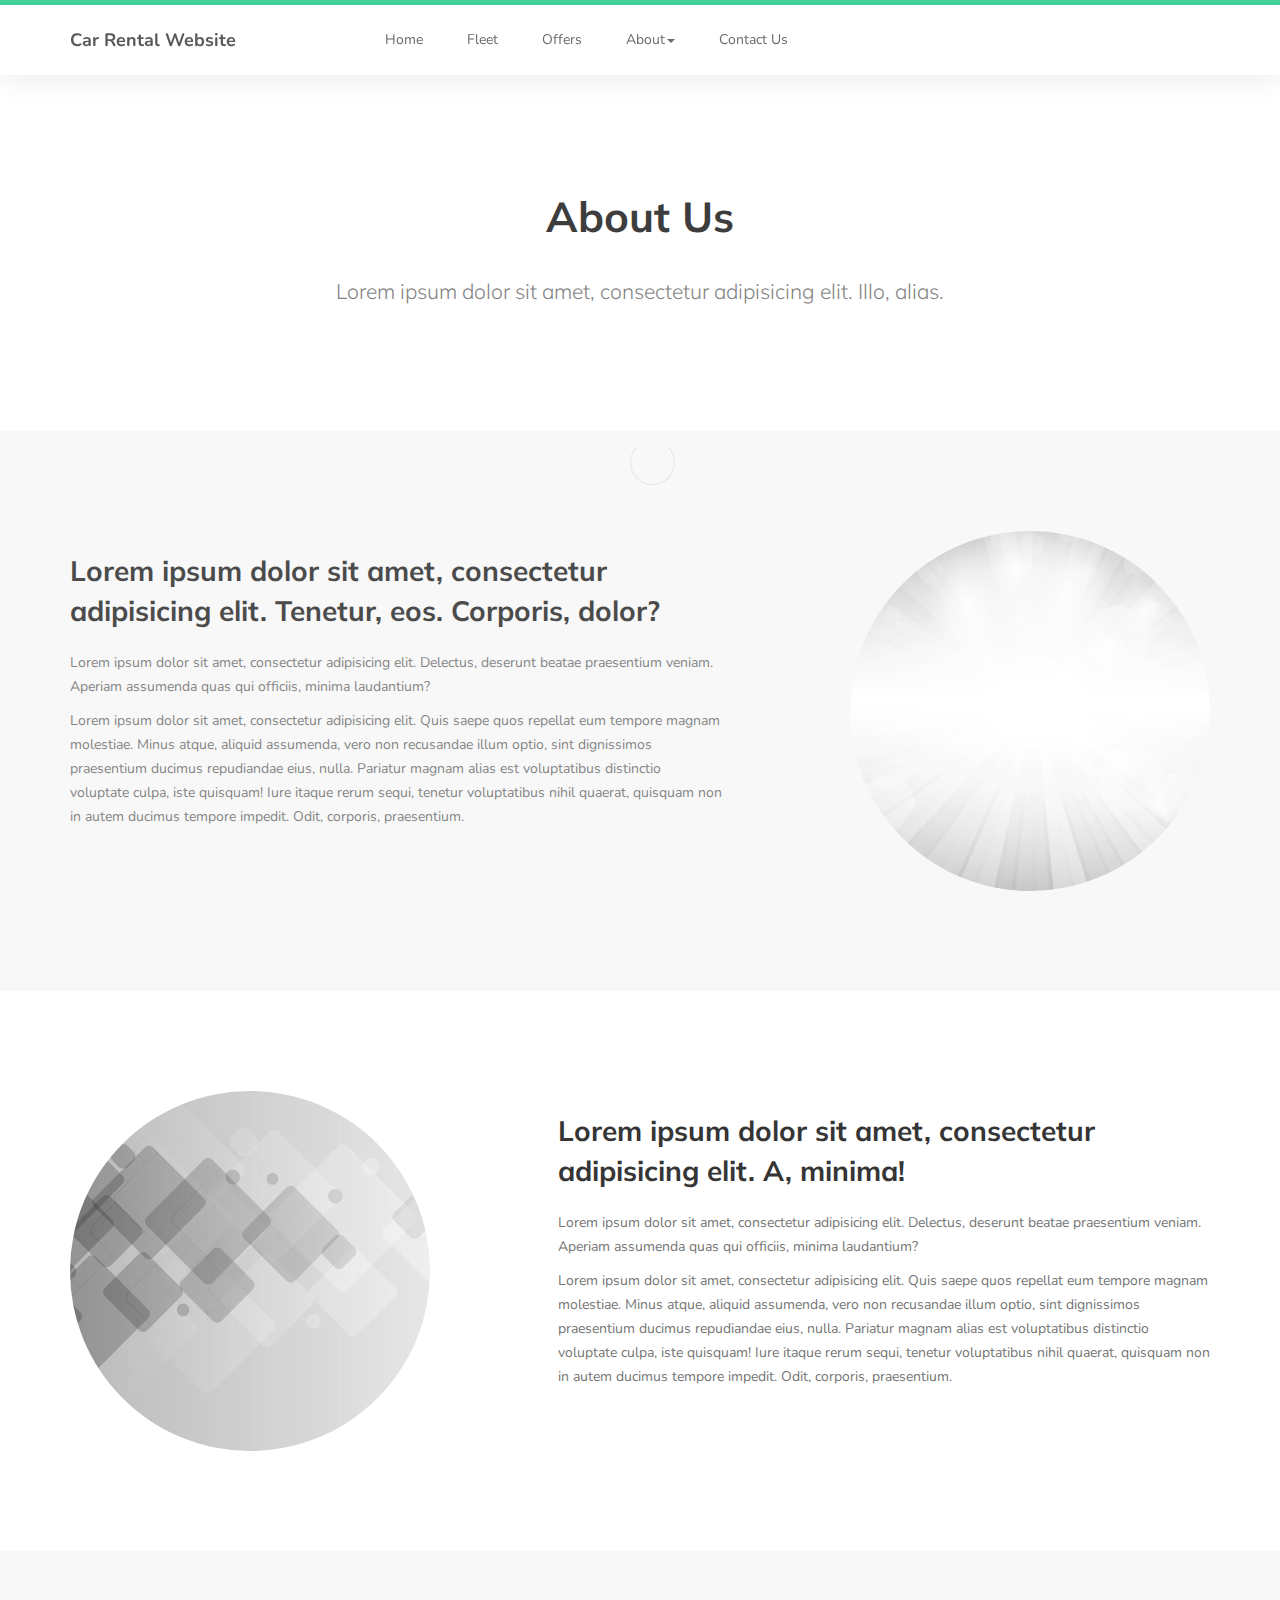
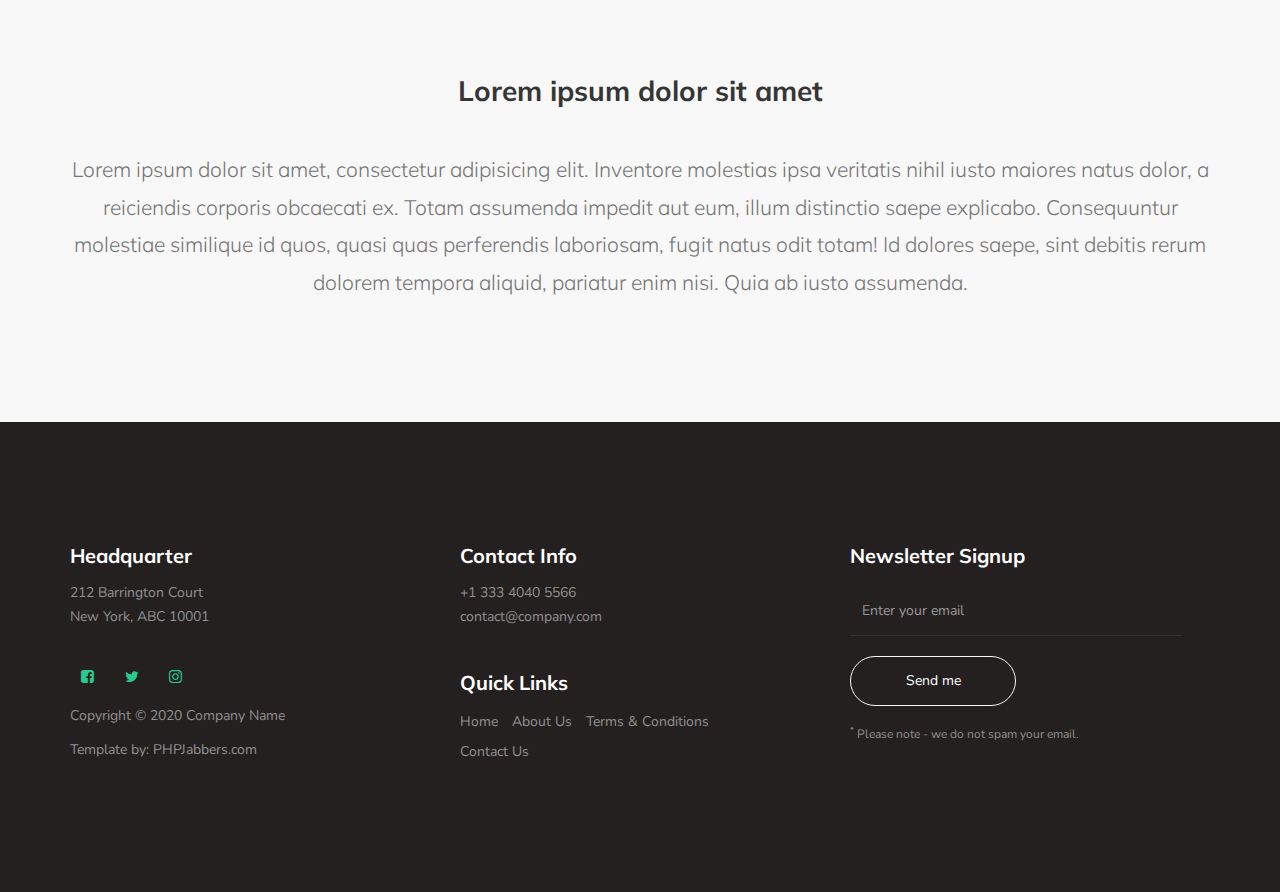
==== about-us.html @ 7949c8e0 "initial commit" ====
<!DOCTYPE html>
<html lang="en">
<head>

     <title>PHPJabber | Car Rental Website Template</title>

     <meta charset="UTF-8">
     <meta http-equiv="X-UA-Compatible" content="IE=Edge">
     <meta name="description" content="">
     <meta name="keywords" content="">
     <meta name="author" content="">
     <meta name="viewport" content="width=device-width, initial-scale=1, maximum-scale=1">

     <link rel="stylesheet" href="css/bootstrap.min.css">
     <link rel="stylesheet" href="css/font-awesome.min.css">
     <link rel="stylesheet" href="css/owl.carousel.css">
     <link rel="stylesheet" href="css/owl.theme.default.min.css">

     <!-- MAIN CSS -->
     <link rel="stylesheet" href="css/style.css">

</head>
<body id="top" data-spy="scroll" data-target=".navbar-collapse" data-offset="50">

     <!-- PRE LOADER -->
     <section class="preloader">
          <div class="spinner">

               <span class="spinner-rotate"></span>
               
          </div>
     </section>


     <!-- MENU -->
     <section class="navbar custom-navbar navbar-fixed-top" role="navigation">
          <div class="container">

               <div class="navbar-header">
                    <button class="navbar-toggle" data-toggle="collapse" data-target=".navbar-collapse">
                         <span class="icon icon-bar"></span>
                         <span class="icon icon-bar"></span>
                         <span class="icon icon-bar"></span>
                    </button>

                    <!-- lOGO TEXT HERE -->
                    <a href="#" class="navbar-brand">Car Rental Website</a>
               </div>

               <!-- MENU LINKS -->
               <div class="collapse navbar-collapse">
                    <ul class="nav navbar-nav navbar-nav-first">
                         <li><a href="index.html">Home</a></li>
                         <li><a href="fleet.html">Fleet</a></li>
                         <li><a href="offers.html">Offers</a></li>
                         <li class="dropdown">
                              <a href="#" class="dropdown-toggle" data-toggle="dropdown" role="button" aria-haspopup="true" aria-expanded="false">About<span class="caret"></span></a>
                              
                              <ul class="dropdown-menu">
                                   <li><a href="blog-posts.html">Blog</a></li>
                                   <li class="active"><a href="about-us.html">About Us</a></li>
                                   <li><a href="team.html">Team</a></li>
                                   <li><a href="testimonials.html">Testimonials</a></li>
                                   <li><a href="terms.html">Terms</a></li>
                              </ul>
                         </li>
                         <li><a href="contact.html">Contact Us</a></li>
                    </ul>
               </div>

          </div>
     </section>

     <section>
          <div class="container">
               <div class="text-center">
                    <h1>About Us</h1>

                    <br>

                    <p class="lead">Lorem ipsum dolor sit amet, consectetur adipisicing elit. Illo, alias.</p>
               </div>
          </div>
     </section>

     <section class="section-background">
          <div class="container">
               <div class="row">
                    <div class="col-md-offset-1 col-md-4 col-xs-12 pull-right">
                         <img src="images/about-1-720x720.jpg" class="img-responsive img-circle" alt="">
                    </div>

                    <div class="col-md-7 col-xs-12">
                         <div class="about-info">
                              <h2>Lorem ipsum dolor sit amet, consectetur adipisicing elit. Tenetur, eos. Corporis, dolor?</h2>

                              <figure>
                                   <figcaption>
                                        <p>Lorem ipsum dolor sit amet, consectetur adipisicing elit. Delectus, deserunt beatae praesentium veniam. Aperiam assumenda quas qui officiis, minima laudantium?</p>

                                        <p>Lorem ipsum dolor sit amet, consectetur adipisicing elit. Quis saepe quos repellat eum tempore magnam molestiae. Minus atque, aliquid assumenda, vero non recusandae illum optio, sint dignissimos praesentium ducimus repudiandae eius, nulla. Pariatur magnam alias est voluptatibus distinctio voluptate culpa, iste quisquam! Iure itaque rerum sequi, tenetur voluptatibus nihil quaerat, quisquam non in autem ducimus tempore impedit. Odit, corporis, praesentium.</p>
                                   </figcaption>
                              </figure>
                         </div>
                    </div>
               </div>
          </div>
     </section>

     <section>
          <div class="container">
               <div class="row">
                    <div class="col-md-4 col-xs-12">
                         <img src="images/about-2-720x720.jpg" class="img-responsive img-circle" alt="">
                    </div>

                    <div class="col-md-offset-1 col-md-7 col-xs-12">
                         <div class="about-info">
                              <h2>Lorem ipsum dolor sit amet, consectetur adipisicing elit. A, minima!</h2>

                              <figure>
                                   <figcaption>
                                        <p>Lorem ipsum dolor sit amet, consectetur adipisicing elit. Delectus, deserunt beatae praesentium veniam. Aperiam assumenda quas qui officiis, minima laudantium?</p>

                                        <p>Lorem ipsum dolor sit amet, consectetur adipisicing elit. Quis saepe quos repellat eum tempore magnam molestiae. Minus atque, aliquid assumenda, vero non recusandae illum optio, sint dignissimos praesentium ducimus repudiandae eius, nulla. Pariatur magnam alias est voluptatibus distinctio voluptate culpa, iste quisquam! Iure itaque rerum sequi, tenetur voluptatibus nihil quaerat, quisquam non in autem ducimus tempore impedit. Odit, corporis, praesentium.</p>
                                   </figcaption>
                              </figure>
                         </div>
                    </div>
               </div>
          </div>
     </section>

     <section class="section-background">
          <div class="container">
               <div class="row">
                    <div class="col-md-12 col-sm-12">
                         <div class="text-center">
                              <h2>Lorem ipsum dolor sit amet</h2>

                              <br>

                              <p class="lead">Lorem ipsum dolor sit amet, consectetur adipisicing elit. Inventore molestias ipsa veritatis nihil iusto maiores natus dolor, a reiciendis corporis obcaecati ex. Totam assumenda impedit aut eum, illum distinctio saepe explicabo. Consequuntur molestiae similique id quos, quasi quas perferendis laboriosam, fugit natus odit totam! Id dolores saepe, sint debitis rerum dolorem tempora aliquid, pariatur enim nisi. Quia ab iusto assumenda.</p>
                         </div>
                    </div>
               </div>
          </div>
     </section>

     <!-- FOOTER -->
     <footer id="footer">
          <div class="container">
               <div class="row">

                    <div class="col-md-4 col-sm-6">
                         <div class="footer-info">
                              <div class="section-title">
                                   <h2>Headquarter</h2>
                              </div>
                              <address>
                                   <p>212 Barrington Court <br>New York, ABC 10001</p>
                              </address>

                              <ul class="social-icon">
                                   <li><a href="#" class="fa fa-facebook-square" attr="facebook icon"></a></li>
                                   <li><a href="#" class="fa fa-twitter"></a></li>
                                   <li><a href="#" class="fa fa-instagram"></a></li>
                              </ul>

                              <div class="copyright-text"> 
                                   <p>Copyright &copy; 2020 Company Name</p>
                                   <p>Template by: <a href="https://www.phpjabbers.com/">PHPJabbers.com</a></p>
                              </div>
                         </div>
                    </div>

                    <div class="col-md-4 col-sm-6">
                         <div class="footer-info">
                              <div class="section-title">
                                   <h2>Contact Info</h2>
                              </div>
                              <address>
                                   <p>+1 333 4040 5566</p>
                                   <p><a href="mailto:contact@company.com">contact@company.com</a></p>
                              </address>

                              <div class="footer_menu">
                                   <h2>Quick Links</h2>
                                   <ul>
                                        <li><a href="index.html">Home</a></li>
                                        <li><a href="about-us.html">About Us</a></li>
                                        <li><a href="terms.html">Terms & Conditions</a></li>
                                        <li><a href="contact.html">Contact Us</a></li>
                                   </ul>
                              </div>
                         </div>
                    </div>

                    <div class="col-md-4 col-sm-12">
                         <div class="footer-info newsletter-form">
                              <div class="section-title">
                                   <h2>Newsletter Signup</h2>
                              </div>
                              <div>
                                   <div class="form-group">
                                        <form action="#" method="get">
                                             <input type="email" class="form-control" placeholder="Enter your email" name="email" id="email" required>
                                             <input type="submit" class="form-control" name="submit" id="form-submit" value="Send me">
                                        </form>
                                        <span><sup>*</sup> Please note - we do not spam your email.</span>
                                   </div>
                              </div>
                         </div>
                    </div>
                    
               </div>
          </div>
     </footer>


     <!-- SCRIPTS -->
     <script src="js/jquery.js"></script>
     <script src="js/bootstrap.min.js"></script>
     <script src="js/owl.carousel.min.js"></script>
     <script src="js/smoothscroll.js"></script>
     <script src="js/custom.js"></script>

</body>
</html>
---- css/style.css ----
/*

Known Template 

https://templatemo.com/tm-516-known

*/

  @import url('https://fonts.googleapis.com/css?family=Muli:300,700|Nunito');

  body {
    background: #ffffff;
    font-family: 'Nunito', sans-serif;
    overflow-x: hidden;
    padding-top: 70px;
  }


  /*---------------------------------------
     TYPOGRAPHY              
  -----------------------------------------*/

  h1,h2,h3,h4,h5,h6 {
    font-family: 'Muli', sans-serif;
    font-weight: bold;
    line-height: inherit;
  }

  h1 {
    color: #252525;
    font-size: 3em;
    line-height: normal;
  }

  h2 {
    color: #353535;
    font-size: 2em;
    padding-bottom: 10px;
  }

  h3 {
    font-size: 1.5em;
  }

  h3,
  h3 a {
    color: #454545;
  }

  p {
    color: #757575;
    font-size: 14px;
    font-weight: normal;
    line-height: 24px;
  }



  /*---------------------------------------
     GENERAL               
  -----------------------------------------*/

  html{
    -webkit-font-smoothing: antialiased;
  }

  a {
    color: #252525;
    -webkit-transition: 0.5s;
    transition: 0.5s;
    text-decoration: none !important;
  }

  a,
  input, button,
  .form-control {
    -webkit-transition: 0.5s;
    transition: 0.5s;
  }

  a:hover, a:active, a:focus {
    color: #29ca8e;
    outline: none;
  }

  ::-webkit-scrollbar{
    width: 8px;
    height: 8px;
  }

  ::-webkit-scrollbar-thumb {
    cursor: pointer;
    background: #000000;
  }

  .section-title {
    padding-bottom: 40px;
  }

  .section-title h2 {
    margin: 0;
  }

  .section-title small {
    display: block;
  }

  .overlay {
    background: rgba(20,20,20,0.5);
    position: absolute;
    top: 0;
    right: 0;
    bottom: 0;
    left: 0;
    width: 100%;
    height: 100%;
  }

  .entry-form {
    background: #252020;
    border-radius: 100%;
    text-align: center;
    padding: 6em;
    width: 450px;
    height: 450px;
  }

  .entry-form h2 {
    color: #ffffff;
    margin: 0;
  }
  
  .form .form-control,
  .entry-form .form-control {
    background: transparent;
    border: 0;
    border-bottom: 1px solid;
    border-radius: 0;
    box-shadow: none;
    height: 45px;
    margin: 10px 0;
  }

  .form .input-group {
    margin: 10px 0;
  }

  .input-group-addon {
    border: 0;
  }

  .form .input-group .form-control {
    margin: 0;
  }

  .form textarea.form-control,
  .entry-form textarea.form-control { height: 120px;  }

  .entry-form .submit-btn {
    background: #ffffff;
    border-radius: 50px;
    border: 0;
    color: #252020;
    width: 50%;
    height: 50px;
    margin: 30px auto;
    margin-bottom: 10px;
  }

  .entry-form .submit-btn:hover {
    background: #3f51b5;
    color: #ffffff;
  }

  section {
    position: relative;
    padding: 100px 0;
  }

  #team, 
  #testimonial {
    text-align: center;
  }
  
  #google-map iframe {
    border: 0;
    width: 100%;
    height: 390px;
  }



  /*---------------------------------------
     BUTTONS               
  -----------------------------------------*/

  .section-btn {
    background: transparent;
    border-radius: 50px;
    border: 1px solid #ffffff;
    color: #ffffff;
    font-size: inherit;
    font-weight: normal;
    padding: 15px 30px;
    transition: 0.5s;
  }

  .section-btn:hover {
    background: #ffffff;
    border-color: transparent;
  }



  /*---------------------------------------
       PRE LOADER              
  -----------------------------------------*/

  .preloader {
    position: fixed;
    top: 0;
    left: 0;
    width: 100%;
    height: 100%;
    z-index: 99999;
    display: flex;
    flex-flow: row nowrap;
    justify-content: center;
    align-items: center;
    background: none repeat scroll 0 0 #ffffff;
  }

  .spinner {
    border: 1px solid transparent;
    border-radius: 3px;
    position: relative;
  }

  .spinner:before {
    content: '';
    box-sizing: border-box;
    position: absolute;
    top: 50%;
    left: 50%;
    width: 45px;
    height: 45px;
    margin-top: -10px;
    margin-left: -10px;
    border-radius: 50%;
    border: 1px solid #575757;
    border-top-color: #ffffff;
    animation: spinner .9s linear infinite;
  }

  @-webkit-@keyframes spinner {
    to {transform: rotate(360deg);}
  }

  @keyframes spinner {
    to {transform: rotate(360deg);}
  }



  /*---------------------------------------
      MENU              
  -----------------------------------------*/
  
  .text-primary { color: #29ca8e; }

  .custom-navbar {
    background: #ffffff;
    border-top: 5px solid #29ca8e;
    border-bottom: 0;
    -webkit-box-shadow: 0 1px 30px rgba(0, 0, 0, 0.1);
    -moz-box-shadow: 0 1px 30px rgba(0, 0, 0, 0.1);
    box-shadow: 0 1px 30px rgba(0, 0, 0, 0.1);
    padding: 12px 0;
    margin-bottom: 0;
    padding: 0;
  }

  .custom-navbar .navbar-brand {
    color: #454545;
    font-size: 18px;
    font-weight: bold;
    line-height: 40px;
  }

  .custom-navbar .navbar-nav.navbar-nav-first {
    margin-left: 8em;
  }

  .custom-navbar .navbar-nav.navbar-right li a {
    padding-right: 12px;
    padding-left: 12px;
  }

  .custom-navbar .navbar-nav.navbar-right li a .fa {
    background: #29ca8e;
    border-radius: 100%;
    color: #ffffff;
    width: 30px;
    height: 30px;
    line-height: 30px;
    text-align: center;
    display: inline-block;
    margin-right: 5px;
  }

  .custom-navbar .nav li a {
    line-height: 40px;
    color: #575757;
    padding-right: 22px;
    padding-left: 22px;
  }

  .custom-navbar .navbar-nav > li > a:hover,
  .custom-navbar .navbar-nav > li > a:focus {
    background-color: transparent;
  }

  .custom-navbar .nav li a:hover {
    background-color: #29ca8e;
    color: #ffffff;
  }

  .custom-navbar .nav li.active > a {
    background-color: #29ca8e;
    color: #ffffff;
  }

  .custom-navbar .navbar-toggle {
    border: none;
    padding-top: 10px;
  }

  .custom-navbar .navbar-toggle {
    background-color: transparent;
  }

  .custom-navbar .navbar-toggle .icon-bar {
    background: #252525;
    border-color: transparent;
  }



  /*---------------------------------------
      HOME  & SLIDER            
  -----------------------------------------*/

  #home {
    padding: 0;
  }

  #home h1 {
    color: #ffffff;
  }

  #home h3 {
    color: #f9f9f9;
    font-size: 16px;
    font-weight: 300;
    margin: 0;
    padding: 5px 0 40px 0;
  }

  @media (min-width: 768px) {
    .home-slider .col-md-6 {
      padding-left: 0;
    }
  }

  .home-slider .caption {
    display: flex;
    justify-content: center;
    flex-direction: column;
    text-align: left;
    background-color: rgba(20,20,20,0.2);
    height: 100%;
    color: #fff;
    cursor: e-resize;
  }

  .home-slider .item {
    background-repeat: no-repeat;
    background-attachment: local;
    background-size: cover;
    height: 650px;
  }
  
  .caption h3 a { color: #FFF; }
  .caption h3 a:hover { color: #FF3; }

  .home-slider .item-first {
    background-image: url(../images/slider-image-1-1920x700.jpg);
	background-position: center;
  }

  .home-slider .item-second {
    background-image: url(../images/slider-image-2-1920x700.jpg);
  }

  .home-slider .item-third {
    background-image: url(../images/slider-image-3-1920x700.jpg);
  }



  /*---------------------------------------
      FEATURE              
  -----------------------------------------*/

  .feature-thumb {
    border: 1px solid #f0f0f0;
    padding: 5em 3em;
  }

  .feature-thumb span {
    background: #3f51b5;
    border-radius: 50px;
    color: #ffffff;
    font-size: 25px;
    font-weight: bold;
    display: inline-block;
    width: 60px;
    height: 60px;
    line-height: 60px;
    text-align: center;
    margin-bottom: 5px;
  }

  .feature-thumb h3 {
    margin: 10px 0;
  }



  /*---------------------------------------
      ABOUT              
  -----------------------------------------*/

  #about figure {
    display: inline-block;
    vertical-align: top;
    margin-left: 15px;
  }

  #about figure span {
    float: left;
    margin-left: -15px;
    padding: 15px 20px;
    position: relative;
    top: 20px;
  }

  #about figure span i {
    background: #29ca8e;
    border-radius: 50px;
    color: #ffffff;
    font-size: 25px;
    width: 50px;
    height: 50px;
    line-height: 50px;
    text-align: center;
  }



  /*---------------------------------------
      TEAM              
  -----------------------------------------*/

  .team-thumb {
    position: relative;
    overflow: hidden;
    text-align: left;
  }

  .team-info {
    padding: 20px 30px;
  }

  .team-image img {
    width: 100%;
  }

  .team-thumb .social-icon {
    border-top: 1px solid #f0f0f0;
    padding: 4px 20px 0 20px;
  }

  .team-thumb .social-icon li a {
    background: #ffffff;
    color: #252020;
  }

  .team-info h3 {
    margin: 0;
  }


  /*---------------------------------------
      COURSES             
  -----------------------------------------*/

  #courses .section-title {
    text-align: center;
  }

  #courses .owl-theme .owl-nav {
    margin-top: 30px;
  }

  #courses .owl-theme .owl-nav [class*=owl-] {
    border-radius: 2px;
    font-size: 16px;
    width: 30px;
    height: 30px;
    line-height: 30px;
    text-align: center;
    padding: 0;
  }

  .courses-thumb {
    background: #f9f9f9;
    position: relative;
  }

  .courses-thumb-secondary {
    margin-bottom: 30px;
  }

.form .form-control,
  .modal .form-control { background-color: #eee;  }

  .courses-top {
    position: relative;
  }

  .courses-image {
    background: linear-gradient(to right, #202020, #101010);
  }

  .courses-date {
    background: linear-gradient(rgba(255, 0, 0, 0), rgba(0, 0, 0, 0.6));
    width: 100%;
    position: absolute;
    bottom: 0;
    padding: 20px 25px;
  }

  .courses-date span,
  .courses-author span {
    font-size: 14px;
    font-weight: bold;
  }

  .courses-date span {
    color: #ffffff;
    display: inline-block;
    margin-right: 10px;
  }

  .courses-detail {
    padding: 25px 25px 15px 25px;
  }

  .courses-detail h3 {
    margin: 0 0 2px 0;
  }

  .courses-info {
    border-top: 1px solid #f0f0f0;
    position: relative;
    clear: both;
    padding: 15px 25px;
  }

  .courses-author,
  .courses-author span {
    display: inline-block;
    vertical-align: middle;
  }

  .courses-author img {
    display: inline-block !important;
    border-radius: 50px;
    width: 50px !important;
    height: 50px;
    margin-right: 10px;
  }

  .courses-price {
    float: right;
    margin-top: 10px;
  }

  .courses-price span {
    background: #29ca8e;
    border-radius: 2px;
    color: #ffffff;
    display: block;
    padding: 5px 10px;
  }

  .courses-price.free span {
    background: #3f51b5;
  }



  /*---------------------------------------
     NEWS              
  -----------------------------------------*/

  .news-thumb {
    clear: both;
    position: relative;
    overflow: hidden;
    margin-bottom: 30px;
  }

  .news-thumb .news-image {
    float: left;
    width: 40%;
    margin-right: 30px;
  }

  .news-info h3 {
    margin-top: 5px;
    margin-bottom: 10px;
  }

  .news-date span {
    color: #909090;
    font-weight: bold;
  }



  /*---------------------------------------
      TESTIMONIAL             
  -----------------------------------------*/
  
  #testimonial .item {
    margin: 20px 0;
    padding: 4em 3em;
    text-align: left;
  }

  #courses .col-md-4,
  #testimonial .col-md-4 {
    display: block;
    width: 100%;
  }

  #testimonial .item > p {
    font-size: 16px;
    line-height: 26px;
  }

  .tst-rating {
    margin-bottom: 15px;
  }

  .tst-rating .fa {
    color: #3f51b5;
  }

  .tst-image,
  .tst-author {
    display: inline-block;
    vertical-align: middle;
    margin-bottom: 20px;
    text-align: left;
  }

  .tst-image img {
    border-radius: 50px;
    width: 60px !important;
    height: 60px;
    margin-right: 15px;
  }

  .tst-author h4 {
    margin: 0;
  }

  .tst-author span {
    color: #808080;
    font-size: 14px;
  }



  /*---------------------------------------
      CONTACT             
  -----------------------------------------*/

  #contact {
    background: #3f51b5;
  }

  #contact h2 {
    color: #ffffff;
  }

  #contact .section-title {
    padding-bottom: 20px;
  }

  #contact h2 > small,
  #contact p,
  #contact a {
    color: #f9f9f9;
  }

  #contact-form {
    padding: 1em 0;
  }

  #contact-form .col-md-12,
  #contact-form .col-md-4 {
    padding-left: 0;
  }
  
  .form .form-control,
  #contact-form .form-control {
    border: 0;
    border-radius: 5px;
    box-shadow: none;
    margin: 10px 0;
  }

  #contact-form input {
    height: 50px;
  }

  #contact-form input[type='submit'] {
    border-radius: 50px;
    border: 1px solid transparent;
  }

  #contact-form input[type='submit']:hover {
    background: transparent;
    border-color: #ffffff;
    color: #ffffff;
  }
  



  /*---------------------------------------
     FOOTER              
  -----------------------------------------*/

  footer {
    background: #252020;
    padding: 120px 0;
  }

  footer .section-title {
    padding-bottom: 10px;
  }

  footer h2 {
    font-size: 20px;
  }

  footer a,
  footer p {
    color: #909090;
  }

  footer strong {
    color: #d9d9d9;
  }

  footer address p {
    margin-bottom: 0;
  }

  footer .social-icon {
    margin-top: 25px;
  }

  .footer-info {
    margin-right: 2em;
  }

  .footer-info h2 {
    color: #ffffff;
    padding: 0;
  }

  .footer_menu h2 {
    margin-top: 2em;
  }

  .footer_menu ul {
    margin: 0;
    padding: 0;
  }

  .footer_menu li {
    display: inline-block;
    list-style: none;
    margin: 5px 10px 5px 0;
  }

  .newsletter-form .form-control {
    background: transparent;
    border-radius: 0;
    box-shadow: none;
    border: 0;
    border-bottom: 1px solid #303030;
    height: 50px;
    margin: 5px 0;
  }

  .newsletter-form input[type="submit"] {
    background: transparent;
    border: 1px solid #f9f9f9;
    border-radius: 50px;
    color: #ffffff;
    display: block;
    margin-top: 20px;
    outline: none;
    width: 50%;
  }

  .newsletter-form input[type="submit"]:hover {
    background: #29ca8e;
    border-color: transparent;
  }

  .newsletter-form .form-group span {
    color: #909090;
    display: block;
    font-size: 12px;
    margin-top: 20px;
  }



  /*---------------------------------------
     SOCIAL ICON              
  -----------------------------------------*/

  .social-icon {
    position: relative;
    padding: 0;
    margin: 0;
  }

  .social-icon li {
    display: inline-block;
    list-style: none;
    margin-bottom: 5px;
  }

  .social-icon li a {
    border-radius: 100px;
    color: #29ca8e;
    font-size: 15px;
    width: 35px;
    height: 35px;
    line-height: 35px;
    text-decoration: none;
    text-align: center;
    transition: all 0.4s ease-in-out;
    position: relative;
    margin: 5px 5px 5px 0;
  }

  .social-icon li a:hover {
    background: #29ca8e;
    color: #ffffff;
  }



  /*---------------------------------------
     RESPONSIVE STYLES              
  -----------------------------------------*/

  @media screen and (max-width: 1170px) {
    .custom-navbar .navbar-nav.navbar-nav-first {
      margin-left: inherit;
    }
  }

  @media only screen and (max-width: 992px) {
    section,
    footer {
      padding: 60px 0;
    }

    .home-slider .item {
      background-position: center center;
    }

    .feature-thumb,
    .about-info,
    .team-thumb,
    .footer-info {
      margin-bottom: 50px;
    }

    .contact-image {
      margin-top: 50px;
    }
  }


  @media only screen and (min-width: 768px) and (max-width: 991px) {
    .custom-navbar .nav li a {
      padding-right: 10px;
      padding-left: 10px;
    }
  }

  @media only screen and (max-width: 767px) {
    h1 {
      font-size: 2.5em;
    }

    h1,h2,h3 {
      line-height: normal;
    }

    .custom-navbar {
      background: #ffffff;
      -webkit-box-shadow: 0 1px 30px rgba(0, 0, 0, 0.1);
      -moz-box-shadow: 0 1px 30px rgba(0, 0, 0, 0.1);
      box-shadow: 0 1px 30px rgba(0, 0, 0, 0.1);
      padding: 10px 0;
      text-align: center;
    }

    .custom-navbar .navbar-brand,
    .custom-navbar .nav li a {
      line-height: normal;
    }

    .custom-navbar .nav li a {
      padding: 10px;
    }

    .custom-navbar .navbar-brand,
    .top-nav-collapse .navbar-brand {
      color: #252525;
      font-weight: 600;
    }

    .custom-navbar .nav li a,
    .top-nav-collapse .nav li a {
      color: #575757;
    }

    .custom-navbar .navbar-nav.navbar-right li {
      display: inline-block;
    }

    .footer-info {
      margin-right: 0;
    }

    .footer-info.newsletter-form {
      margin-bottom: 0;
    }

    .entry-form {
      display: block;
      margin: 0 auto;
    }
  }


  @media only screen and (max-width: 580px) {
    h2 {
      font-size: 1.8em;
    }

    #testimonial .item {
      padding: 2em;
    }

    .contact-image {
      margin-top: 0;
    }
  }

  @media only screen and (max-width: 480px) {
    h1 {
      font-size: 2em;
    }

    #home h3 {
      font-size: 14px;
    }

    .entry-form {
      border-radius: 0;
      padding: 2em;
      max-width: 100%;
      max-height: 100%;
      width: inherit;
      height: inherit;
    }
  }
  
  .lead { font-family: "Muli"; font-weight: 300; line-height: 1.8; }

  .team-thumb-actions { padding: 10px; border-top: 1px solid rgba(0,0,0,.05); }

  .section-btn.btn-primary { border-color: #29ca8e; color: #29ca8e; }
  .section-btn.btn-primary:focus,
  .section-btn.btn-primary:active,
  .section-btn.btn-primary:focus:active,
  .section-btn.btn-primary:hover {background: #29ca8e; color: #fff; border-color: #29ca8e; }

  .courses-thumb .lead,
  .team-info .lead { margin-bottom: 10px; }

  .courses-thumb .lead strong,
  .team-info .lead strong { color: #29ca8e;}

  section,
  .section-background .item,
  .section-background .courses-thumb,
  .section-background .team-thumb,
  main > section:nth-child(even) .item,
  main > section:nth-child(even) .courses-thumb,
  main > section:nth-child(even) .team-thumb,
  main > section { background: #fff;  }
  
  section .item,
  section .courses-thumb,
  section .team-thumb,
  .section-background,
  main > section .item,
  main > section .courses-thumb, 
  main > section .team-thumb, 
  main > section:nth-child(even) { background: #f8f8f8; }

  .navbar-nav > li > .dropdown-menu { border-radius: 0; border: 0; }

  .input-group-btn>.btn { height: 45px; }

  .list { font-size: 16px; line-height: 1.6; }
  .list li { margin-bottom: 15px;  }
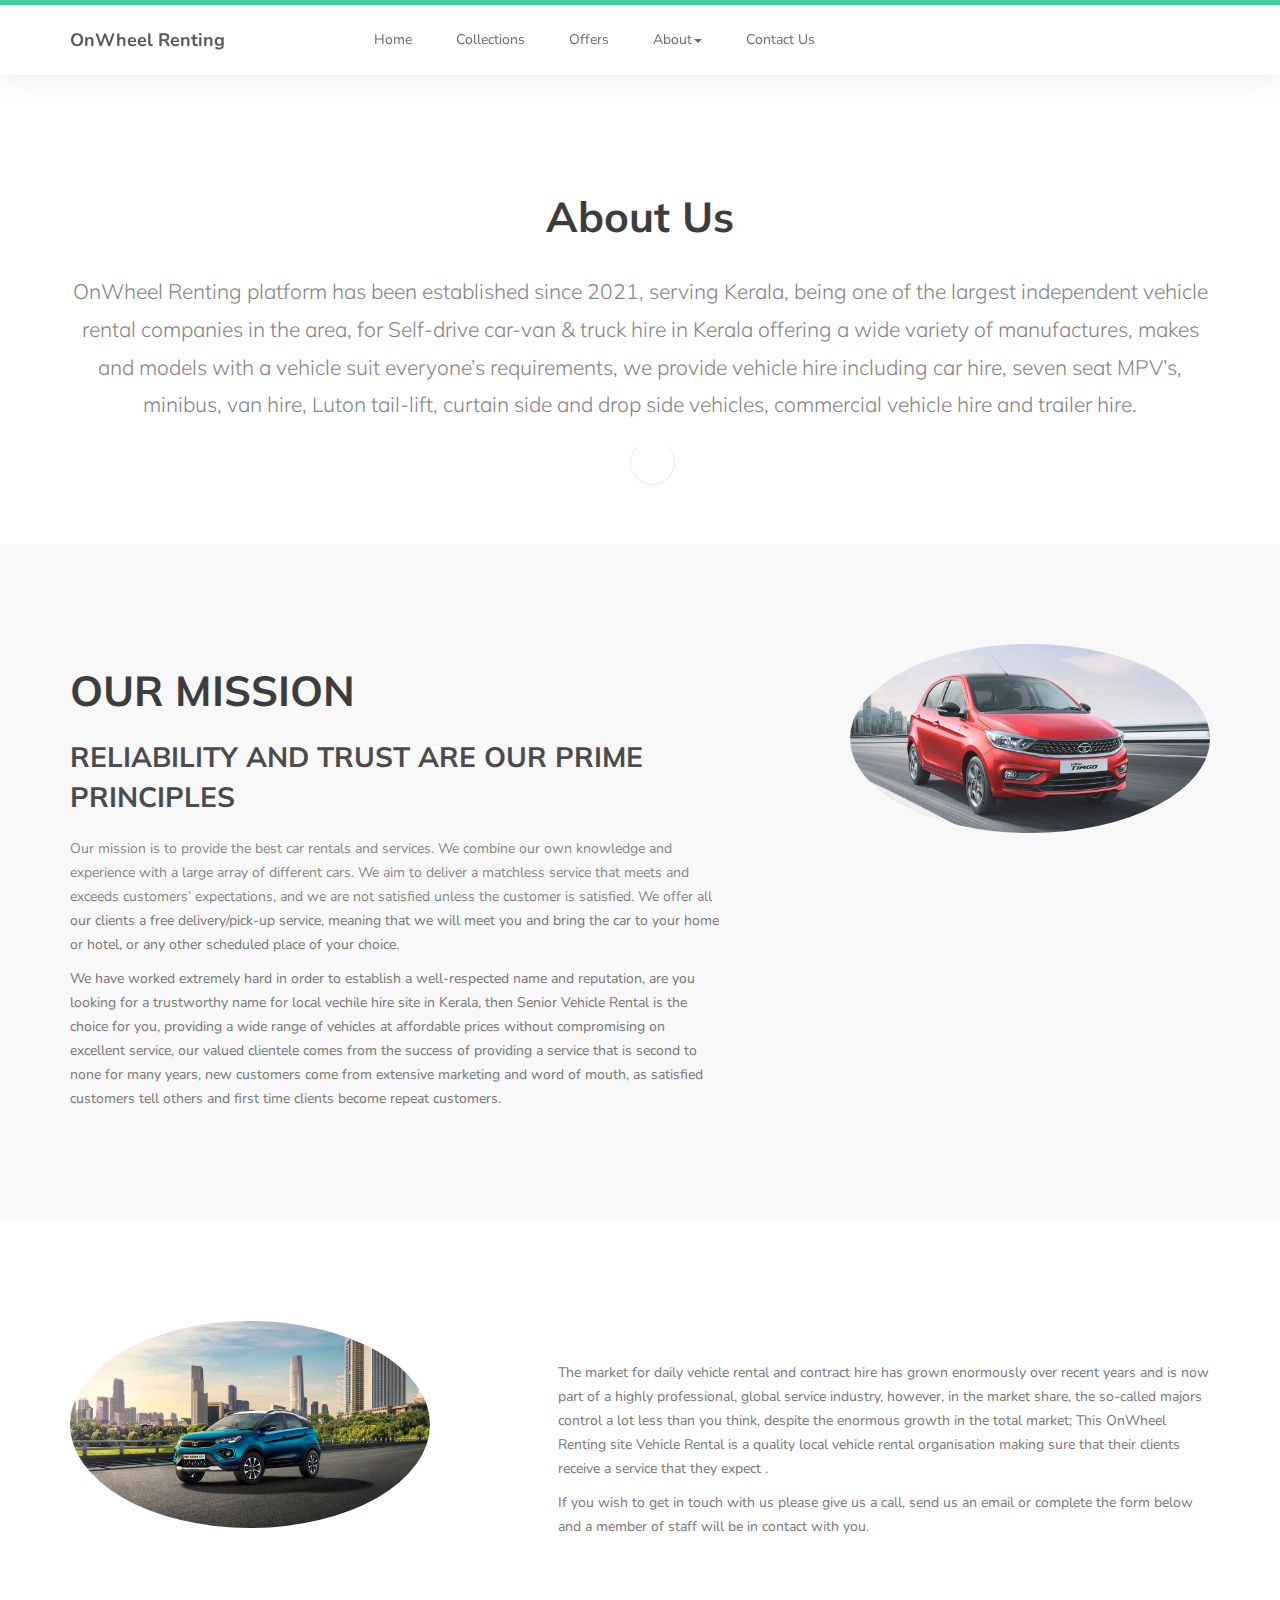
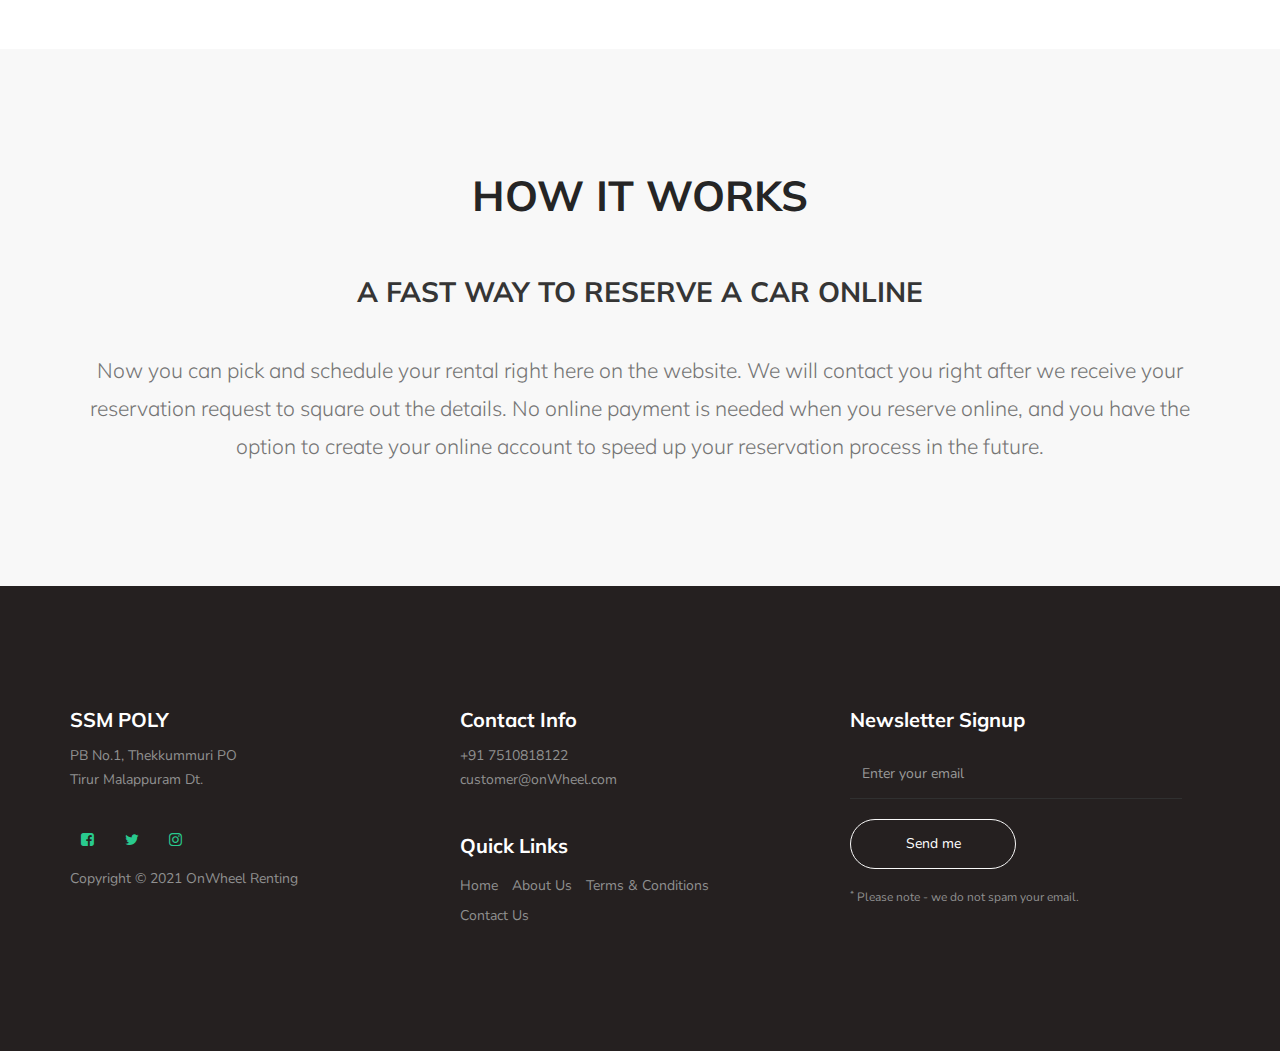
==== commit 7158f7af: "added" ====
--- a/about-us.html
+++ b/about-us.html
@@ -1,229 +1,320 @@
 <!DOCTYPE html>
 <html lang="en">
-<head>
-
-     <title>PHPJabber | Car Rental Website Template</title>
-
-     <meta charset="UTF-8">
-     <meta http-equiv="X-UA-Compatible" content="IE=Edge">
-     <meta name="description" content="">
-     <meta name="keywords" content="">
-     <meta name="author" content="">
-     <meta name="viewport" content="width=device-width, initial-scale=1, maximum-scale=1">
-
-     <link rel="stylesheet" href="css/bootstrap.min.css">
-     <link rel="stylesheet" href="css/font-awesome.min.css">
-     <link rel="stylesheet" href="css/owl.carousel.css">
-     <link rel="stylesheet" href="css/owl.theme.default.min.css">
-
-     <!-- MAIN CSS -->
-     <link rel="stylesheet" href="css/style.css">
-
-</head>
-<body id="top" data-spy="scroll" data-target=".navbar-collapse" data-offset="50">
-
-     <!-- PRE LOADER -->
-     <section class="preloader">
-          <div class="spinner">
-
-               <span class="spinner-rotate"></span>
-               
-          </div>
-     </section>
-
-
-     <!-- MENU -->
-     <section class="navbar custom-navbar navbar-fixed-top" role="navigation">
-          <div class="container">
-
-               <div class="navbar-header">
-                    <button class="navbar-toggle" data-toggle="collapse" data-target=".navbar-collapse">
-                         <span class="icon icon-bar"></span>
-                         <span class="icon icon-bar"></span>
-                         <span class="icon icon-bar"></span>
-                    </button>
-
-                    <!-- lOGO TEXT HERE -->
-                    <a href="#" class="navbar-brand">Car Rental Website</a>
-               </div>
-
-               <!-- MENU LINKS -->
-               <div class="collapse navbar-collapse">
-                    <ul class="nav navbar-nav navbar-nav-first">
-                         <li><a href="index.html">Home</a></li>
-                         <li><a href="fleet.html">Fleet</a></li>
-                         <li><a href="offers.html">Offers</a></li>
-                         <li class="dropdown">
-                              <a href="#" class="dropdown-toggle" data-toggle="dropdown" role="button" aria-haspopup="true" aria-expanded="false">About<span class="caret"></span></a>
-                              
-                              <ul class="dropdown-menu">
-                                   <li><a href="blog-posts.html">Blog</a></li>
-                                   <li class="active"><a href="about-us.html">About Us</a></li>
-                                   <li><a href="team.html">Team</a></li>
-                                   <li><a href="testimonials.html">Testimonials</a></li>
-                                   <li><a href="terms.html">Terms</a></li>
-                              </ul>
-                         </li>
-                         <li><a href="contact.html">Contact Us</a></li>
-                    </ul>
-               </div>
-
-          </div>
-     </section>
-
-     <section>
-          <div class="container">
-               <div class="text-center">
-                    <h1>About Us</h1>
-
-                    <br>
-
-                    <p class="lead">Lorem ipsum dolor sit amet, consectetur adipisicing elit. Illo, alias.</p>
-               </div>
-          </div>
-     </section>
-
-     <section class="section-background">
-          <div class="container">
-               <div class="row">
-                    <div class="col-md-offset-1 col-md-4 col-xs-12 pull-right">
-                         <img src="images/about-1-720x720.jpg" class="img-responsive img-circle" alt="">
-                    </div>
-
-                    <div class="col-md-7 col-xs-12">
-                         <div class="about-info">
-                              <h2>Lorem ipsum dolor sit amet, consectetur adipisicing elit. Tenetur, eos. Corporis, dolor?</h2>
-
-                              <figure>
-                                   <figcaption>
-                                        <p>Lorem ipsum dolor sit amet, consectetur adipisicing elit. Delectus, deserunt beatae praesentium veniam. Aperiam assumenda quas qui officiis, minima laudantium?</p>
-
-                                        <p>Lorem ipsum dolor sit amet, consectetur adipisicing elit. Quis saepe quos repellat eum tempore magnam molestiae. Minus atque, aliquid assumenda, vero non recusandae illum optio, sint dignissimos praesentium ducimus repudiandae eius, nulla. Pariatur magnam alias est voluptatibus distinctio voluptate culpa, iste quisquam! Iure itaque rerum sequi, tenetur voluptatibus nihil quaerat, quisquam non in autem ducimus tempore impedit. Odit, corporis, praesentium.</p>
-                                   </figcaption>
-                              </figure>
-                         </div>
-                    </div>
-               </div>
-          </div>
-     </section>
-
-     <section>
-          <div class="container">
-               <div class="row">
-                    <div class="col-md-4 col-xs-12">
-                         <img src="images/about-2-720x720.jpg" class="img-responsive img-circle" alt="">
-                    </div>
-
-                    <div class="col-md-offset-1 col-md-7 col-xs-12">
-                         <div class="about-info">
-                              <h2>Lorem ipsum dolor sit amet, consectetur adipisicing elit. A, minima!</h2>
-
-                              <figure>
-                                   <figcaption>
-                                        <p>Lorem ipsum dolor sit amet, consectetur adipisicing elit. Delectus, deserunt beatae praesentium veniam. Aperiam assumenda quas qui officiis, minima laudantium?</p>
-
-                                        <p>Lorem ipsum dolor sit amet, consectetur adipisicing elit. Quis saepe quos repellat eum tempore magnam molestiae. Minus atque, aliquid assumenda, vero non recusandae illum optio, sint dignissimos praesentium ducimus repudiandae eius, nulla. Pariatur magnam alias est voluptatibus distinctio voluptate culpa, iste quisquam! Iure itaque rerum sequi, tenetur voluptatibus nihil quaerat, quisquam non in autem ducimus tempore impedit. Odit, corporis, praesentium.</p>
-                                   </figcaption>
-                              </figure>
-                         </div>
-                    </div>
-               </div>
-          </div>
-     </section>
-
-     <section class="section-background">
-          <div class="container">
-               <div class="row">
-                    <div class="col-md-12 col-sm-12">
-                         <div class="text-center">
-                              <h2>Lorem ipsum dolor sit amet</h2>
-
-                              <br>
-
-                              <p class="lead">Lorem ipsum dolor sit amet, consectetur adipisicing elit. Inventore molestias ipsa veritatis nihil iusto maiores natus dolor, a reiciendis corporis obcaecati ex. Totam assumenda impedit aut eum, illum distinctio saepe explicabo. Consequuntur molestiae similique id quos, quasi quas perferendis laboriosam, fugit natus odit totam! Id dolores saepe, sint debitis rerum dolorem tempora aliquid, pariatur enim nisi. Quia ab iusto assumenda.</p>
-                         </div>
-                    </div>
-               </div>
-          </div>
-     </section>
-
-     <!-- FOOTER -->
-     <footer id="footer">
-          <div class="container">
-               <div class="row">
-
-                    <div class="col-md-4 col-sm-6">
-                         <div class="footer-info">
-                              <div class="section-title">
-                                   <h2>Headquarter</h2>
-                              </div>
-                              <address>
-                                   <p>212 Barrington Court <br>New York, ABC 10001</p>
-                              </address>
-
-                              <ul class="social-icon">
-                                   <li><a href="#" class="fa fa-facebook-square" attr="facebook icon"></a></li>
-                                   <li><a href="#" class="fa fa-twitter"></a></li>
-                                   <li><a href="#" class="fa fa-instagram"></a></li>
-                              </ul>
-
-                              <div class="copyright-text"> 
-                                   <p>Copyright &copy; 2020 Company Name</p>
-                                   <p>Template by: <a href="https://www.phpjabbers.com/">PHPJabbers.com</a></p>
-                              </div>
-                         </div>
-                    </div>
-
-                    <div class="col-md-4 col-sm-6">
-                         <div class="footer-info">
-                              <div class="section-title">
-                                   <h2>Contact Info</h2>
-                              </div>
-                              <address>
-                                   <p>+1 333 4040 5566</p>
-                                   <p><a href="mailto:contact@company.com">contact@company.com</a></p>
-                              </address>
-
-                              <div class="footer_menu">
-                                   <h2>Quick Links</h2>
-                                   <ul>
-                                        <li><a href="index.html">Home</a></li>
-                                        <li><a href="about-us.html">About Us</a></li>
-                                        <li><a href="terms.html">Terms & Conditions</a></li>
-                                        <li><a href="contact.html">Contact Us</a></li>
-                                   </ul>
-                              </div>
-                         </div>
-                    </div>
-
-                    <div class="col-md-4 col-sm-12">
-                         <div class="footer-info newsletter-form">
-                              <div class="section-title">
-                                   <h2>Newsletter Signup</h2>
-                              </div>
-                              <div>
-                                   <div class="form-group">
-                                        <form action="#" method="get">
-                                             <input type="email" class="form-control" placeholder="Enter your email" name="email" id="email" required>
-                                             <input type="submit" class="form-control" name="submit" id="form-submit" value="Send me">
-                                        </form>
-                                        <span><sup>*</sup> Please note - we do not spam your email.</span>
-                                   </div>
-                              </div>
-                         </div>
-                    </div>
-                    
-               </div>
-          </div>
-     </footer>
-
-
-     <!-- SCRIPTS -->
-     <script src="js/jquery.js"></script>
-     <script src="js/bootstrap.min.js"></script>
-     <script src="js/owl.carousel.min.js"></script>
-     <script src="js/smoothscroll.js"></script>
-     <script src="js/custom.js"></script>
-
-</body>
-</html>+  <head>
+    <title>Onwheel Renting</title>
+
+    <meta charset="UTF-8" />
+    <meta http-equiv="X-UA-Compatible" content="IE=Edge" />
+    <meta name="description" content="" />
+    <meta name="keywords" content="" />
+    <meta name="author" content="" />
+    <meta
+      name="viewport"
+      content="width=device-width, initial-scale=1, maximum-scale=1"
+    />
+
+    <link rel="stylesheet" href="css/bootstrap.min.css" />
+    <link rel="stylesheet" href="css/font-awesome.min.css" />
+    <link rel="stylesheet" href="css/owl.carousel.css" />
+    <link rel="stylesheet" href="css/owl.theme.default.min.css" />
+
+    <!-- MAIN CSS -->
+    <link rel="stylesheet" href="css/style.css" />
+  </head>
+  <body
+    id="top"
+    data-spy="scroll"
+    data-target=".navbar-collapse"
+    data-offset="50"
+  >
+    <!-- PRE LOADER -->
+    <section class="preloader">
+      <div class="spinner">
+        <span class="spinner-rotate"></span>
+      </div>
+    </section>
+
+    <!-- MENU -->
+    <section class="navbar custom-navbar navbar-fixed-top" role="navigation">
+      <div class="container">
+        <div class="navbar-header">
+          <button
+            class="navbar-toggle"
+            data-toggle="collapse"
+            data-target=".navbar-collapse"
+          >
+            <span class="icon icon-bar"></span>
+            <span class="icon icon-bar"></span>
+            <span class="icon icon-bar"></span>
+          </button>
+
+          <!-- lOGO TEXT HERE -->
+          <a href="#" class="navbar-brand">OnWheel Renting</a>
+        </div>
+
+        <!-- MENU LINKS -->
+        <div class="collapse navbar-collapse">
+          <ul class="nav navbar-nav navbar-nav-first">
+            <li><a href="index.html">Home</a></li>
+            <li><a href="collections.html">Collections</a></li>
+            <li><a href="offers.html">Offers</a></li>
+            <li class="dropdown">
+              <a
+                href="#"
+                class="dropdown-toggle"
+                data-toggle="dropdown"
+                role="button"
+                aria-haspopup="true"
+                aria-expanded="false"
+                >About<span class="caret"></span
+              ></a>
+
+              <ul class="dropdown-menu">
+                <li class="active"><a href="about-us.html">About Us</a></li>
+                <li><a href="team.html">Team</a></li>
+                <li><a href="testimonials.html">Testimonials</a></li>
+                <li><a href="terms.html">Terms</a></li>
+              </ul>
+            </li>
+            <li><a href="contact.html">Contact Us</a></li>
+          </ul>
+        </div>
+      </div>
+    </section>
+
+    <section>
+      <div class="container">
+        <div class="text-center">
+          <h1>About Us</h1>
+
+          <br />
+
+          <p class="lead">
+            OnWheel Renting platform has been established since 2021, serving
+            Kerala, being one of the largest independent vehicle rental
+            companies in the area, for Self-drive car-van & truck hire in Kerala
+            offering a wide variety of manufactures, makes and models with a
+            vehicle suit everyone’s requirements, we provide vehicle hire
+            including car hire, seven seat MPV’s, minibus, van hire, Luton
+            tail-lift, curtain side and drop side vehicles, commercial vehicle
+            hire and trailer hire.
+          </p>
+        </div>
+      </div>
+    </section>
+
+    <section class="section-background">
+      <div class="container">
+        <div class="row">
+          <div class="col-md-offset-1 col-md-4 col-xs-12 pull-right">
+            <img
+              src="images/img-1.jpg"
+              class="img-responsive img-circle"
+              alt=""
+            />
+          </div>
+
+          <div class="col-md-7 col-xs-12">
+            <div class="about-info">
+              <h1>OUR MISSION</h1>
+              <h2>RELIABILITY AND TRUST ARE OUR PRIME PRINCIPLES</h2>
+
+              <figure>
+                <figcaption>
+                  <p>
+                    Our mission is to provide the best car rentals and services.
+                    We combine our own knowledge and experience with a large
+                    array of different cars. We aim to deliver a matchless
+                    service that meets and exceeds customers’ expectations, and
+                    we are not satisfied unless the customer is satisfied. We
+                    offer all our clients a free delivery/pick-up service,
+                    meaning that we will meet you and bring the car to your home
+                    or hotel, or any other scheduled place of your choice.
+                  </p>
+
+                  <p>
+                    We have worked extremely hard in order to establish a
+                    well-respected name and reputation, are you looking for a
+                    trustworthy name for local vechile hire site in Kerala, then
+                    Senior Vehicle Rental is the choice for you, providing a
+                    wide range of vehicles at affordable prices without
+                    compromising on excellent service, our valued clientele
+                    comes from the success of providing a service that is second
+                    to none for many years, new customers come from extensive
+                    marketing and word of mouth, as satisfied customers tell
+                    others and first time clients become repeat customers.
+                  </p>
+                </figcaption>
+              </figure>
+            </div>
+          </div>
+        </div>
+      </div>
+    </section>
+
+    <section>
+      <div class="container">
+        <div class="row">
+          <div class="col-md-4 col-xs-12">
+            <img
+              src="images/img-2.jpg"
+              class="img-responsive img-circle"
+              alt=""
+            />
+          </div>
+
+          <div class="col-md-offset-1 col-md-7 col-xs-12">
+            <div class="about-info">
+              <h2></h2>
+
+              <figure>
+                <figcaption>
+                  <p>
+                    The market for daily vehicle rental and contract hire has
+                    grown enormously over recent years and is now part of a
+                    highly professional, global service industry, however, in
+                    the market share, the so-called majors control a lot less
+                    than you think, despite the enormous growth in the total
+                    market; This OnWheel Renting site Vehicle Rental is a
+                    quality local vehicle rental organisation making sure that
+                    their clients receive a service that they expect .
+                  </p>
+
+                  <p>
+                    If you wish to get in touch with us please give us a call,
+                    send us an email or complete the form below and a member of
+                    staff will be in contact with you.
+                  </p>
+                </figcaption>
+              </figure>
+            </div>
+          </div>
+        </div>
+      </div>
+    </section>
+
+    <section class="section-background">
+      <div class="container">
+        <div class="row">
+          <div class="col-md-12 col-sm-12">
+            <div class="text-center">
+              <h1>HOW IT WORKS</h1>
+
+              <br />
+
+              <h2>A FAST WAY TO RESERVE A CAR ONLINE</h2>
+
+              <br />
+
+              <p class="lead">
+                Now you can pick and schedule your rental right here on the
+                website. We will contact you right after we receive your
+                reservation request to square out the details. No online payment
+                is needed when you reserve online, and you have the option to
+                create your online account to speed up your reservation process
+                in the future.
+              </p>
+            </div>
+          </div>
+        </div>
+      </div>
+    </section>
+
+    <!-- FOOTER -->
+    <footer id="footer">
+      <div class="container">
+        <div class="row">
+          <div class="col-md-4 col-sm-6">
+            <div class="footer-info">
+              <div class="section-title">
+                <h2>SSM POLY</h2>
+              </div>
+              <address>
+                <p>PB No.1, Thekkummuri PO<br />Tirur Malappuram Dt.</p>
+              </address>
+
+              <ul class="social-icon">
+                <li>
+                  <a
+                    href="#"
+                    class="fa fa-facebook-square"
+                    attr="facebook icon"
+                  ></a>
+                </li>
+                <li><a href="#" class="fa fa-twitter"></a></li>
+                <li><a href="#" class="fa fa-instagram"></a></li>
+              </ul>
+
+              <div class="copyright-text">
+                <p>Copyright &copy; 2021 OnWheel Renting</p>
+              </div>
+            </div>
+          </div>
+
+          <div class="col-md-4 col-sm-6">
+            <div class="footer-info">
+              <div class="section-title">
+                <h2>Contact Info</h2>
+              </div>
+              <address>
+                <p>+91 7510818122</p>
+                <p>
+                  <a href="mailto:contact@company.com">customer@onWheel.com</a>
+                </p>
+              </address>
+
+              <div class="footer_menu">
+                <h2>Quick Links</h2>
+                <ul>
+                  <li><a href="index.html">Home</a></li>
+                  <li><a href="about-us.html">About Us</a></li>
+                  <li><a href="terms.html">Terms & Conditions</a></li>
+                  <li><a href="contact.html">Contact Us</a></li>
+                </ul>
+              </div>
+            </div>
+          </div>
+
+          <div class="col-md-4 col-sm-12">
+            <div class="footer-info newsletter-form">
+              <div class="section-title">
+                <h2>Newsletter Signup</h2>
+              </div>
+              <div>
+                <div class="form-group">
+                  <form name="news letter" netlify>
+                    <input
+                      type="email"
+                      class="form-control"
+                      placeholder="Enter your email"
+                      name="email"
+                      id="email"
+                      required
+                    />
+                    <input
+                      type="submit"
+                      class="form-control"
+                      name="submit"
+                      id="form-submit"
+                      value="Send me"
+                    />
+                  </form>
+                  <span
+                    ><sup>*</sup> Please note - we do not spam your email.</span
+                  >
+                </div>
+              </div>
+            </div>
+          </div>
+        </div>
+      </div>
+    </footer>
+
+    <!-- SCRIPTS -->
+    <script src="js/jquery.js"></script>
+    <script src="js/bootstrap.min.js"></script>
+    <script src="js/owl.carousel.min.js"></script>
+    <script src="js/smoothscroll.js"></script>
+    <script src="js/custom.js"></script>
+  </body>
+</html>
--- a/css/style.css
+++ b/css/style.css
@@ -6,1049 +6,1072 @@
 
 */
 
-  @import url('https://fonts.googleapis.com/css?family=Muli:300,700|Nunito');
-
-  body {
-    background: #ffffff;
-    font-family: 'Nunito', sans-serif;
-    overflow-x: hidden;
-    padding-top: 70px;
-  }
-
-
-  /*---------------------------------------
+@import url("https://fonts.googleapis.com/css?family=Muli:300,700|Nunito");
+
+body {
+  background: #ffffff;
+  font-family: "Nunito", sans-serif;
+  overflow-x: hidden;
+  padding-top: 70px;
+}
+
+/*---------------------------------------
      TYPOGRAPHY              
   -----------------------------------------*/
 
-  h1,h2,h3,h4,h5,h6 {
-    font-family: 'Muli', sans-serif;
-    font-weight: bold;
-    line-height: inherit;
-  }
-
+h1,
+h2,
+h3,
+h4,
+h5,
+h6 {
+  font-family: "Muli", sans-serif;
+  font-weight: bold;
+  line-height: inherit;
+}
+
+h1 {
+  color: #252525;
+  font-size: 3em;
+  line-height: normal;
+}
+
+h2 {
+  color: #353535;
+  font-size: 2em;
+  padding-bottom: 10px;
+}
+
+h3 {
+  font-size: 1.5em;
+}
+
+h3,
+h3 a {
+  color: #454545;
+}
+
+p {
+  color: #757575;
+  font-size: 14px;
+  font-weight: normal;
+  line-height: 24px;
+}
+
+/*---------------------------------------
+     GENERAL               
+  -----------------------------------------*/
+
+html {
+  -webkit-font-smoothing: antialiased;
+}
+
+a {
+  color: #252525;
+  -webkit-transition: 0.5s;
+  transition: 0.5s;
+  text-decoration: none !important;
+}
+
+a,
+input,
+button,
+.form-control {
+  -webkit-transition: 0.5s;
+  transition: 0.5s;
+}
+
+a:hover,
+a:active,
+a:focus {
+  color: #29ca8e;
+  outline: none;
+}
+
+::-webkit-scrollbar {
+  width: 8px;
+  height: 8px;
+}
+
+::-webkit-scrollbar-thumb {
+  cursor: pointer;
+  background: #000000;
+}
+
+.section-title {
+  padding-bottom: 40px;
+}
+
+.section-title h2 {
+  margin: 0;
+}
+
+.section-title small {
+  display: block;
+}
+
+.overlay {
+  background: rgba(20, 20, 20, 0.5);
+  position: absolute;
+  top: 0;
+  right: 0;
+  bottom: 0;
+  left: 0;
+  width: 100%;
+  height: 100%;
+}
+
+.entry-form {
+  background: #252020;
+  border-radius: 100%;
+  text-align: center;
+  padding: 6em;
+  width: 450px;
+  height: 450px;
+}
+
+.entry-form h2 {
+  color: #ffffff;
+  margin: 0;
+}
+
+.form .form-control,
+.entry-form .form-control {
+  background: transparent;
+  border: 0;
+  border-bottom: 1px solid;
+  border-radius: 0;
+  box-shadow: none;
+  height: 45px;
+  margin: 10px 0;
+}
+
+.form .input-group {
+  margin: 10px 0;
+}
+
+.input-group-addon {
+  border: 0;
+}
+
+.form .input-group .form-control {
+  margin: 0;
+}
+
+.form textarea.form-control,
+.entry-form textarea.form-control {
+  height: 120px;
+}
+
+.entry-form .submit-btn {
+  background: #ffffff;
+  border-radius: 50px;
+  border: 0;
+  color: #252020;
+  width: 50%;
+  height: 50px;
+  margin: 30px auto;
+  margin-bottom: 10px;
+}
+
+.entry-form .submit-btn:hover {
+  background: #3f51b5;
+  color: #ffffff;
+}
+
+section {
+  position: relative;
+  padding: 100px 0;
+}
+
+#team,
+#testimonial {
+  text-align: center;
+}
+
+#google-map iframe {
+  border: 0;
+  width: 100%;
+  height: 390px;
+}
+
+/*---------------------------------------
+     BUTTONS               
+  -----------------------------------------*/
+
+.section-btn {
+  background: transparent;
+  border-radius: 50px;
+  border: 1px solid #ffffff;
+  color: #ffffff;
+  font-size: inherit;
+  font-weight: normal;
+  padding: 15px 30px;
+  transition: 0.5s;
+}
+
+.section-btn:hover {
+  background: #ffffff;
+  border-color: transparent;
+}
+
+/*---------------------------------------
+       PRE LOADER              
+  -----------------------------------------*/
+
+.preloader {
+  position: fixed;
+  top: 0;
+  left: 0;
+  width: 100%;
+  height: 100%;
+  z-index: 99999;
+  display: flex;
+  flex-flow: row nowrap;
+  justify-content: center;
+  align-items: center;
+  background: none repeat scroll 0 0 #ffffff;
+}
+
+.spinner {
+  border: 1px solid transparent;
+  border-radius: 3px;
+  position: relative;
+}
+
+.spinner:before {
+  content: "";
+  box-sizing: border-box;
+  position: absolute;
+  top: 50%;
+  left: 50%;
+  width: 45px;
+  height: 45px;
+  margin-top: -10px;
+  margin-left: -10px;
+  border-radius: 50%;
+  border: 1px solid #575757;
+  border-top-color: #ffffff;
+  animation: spinner 0.9s linear infinite;
+}
+
+@-webkit-@keyframes spinner {
+  to {
+    transform: rotate(360deg);
+  }
+}
+
+@keyframes spinner {
+  to {
+    transform: rotate(360deg);
+  }
+}
+
+/*---------------------------------------
+      MENU              
+  -----------------------------------------*/
+
+.text-primary {
+  color: #29ca8e;
+}
+
+.custom-navbar {
+  background: #ffffff;
+  border-top: 5px solid #29ca8e;
+  border-bottom: 0;
+  -webkit-box-shadow: 0 1px 30px rgba(0, 0, 0, 0.1);
+  -moz-box-shadow: 0 1px 30px rgba(0, 0, 0, 0.1);
+  box-shadow: 0 1px 30px rgba(0, 0, 0, 0.1);
+  padding: 12px 0;
+  margin-bottom: 0;
+  padding: 0;
+}
+
+.custom-navbar .navbar-brand {
+  color: #454545;
+  font-size: 18px;
+  font-weight: bold;
+  line-height: 40px;
+}
+
+.custom-navbar .navbar-nav.navbar-nav-first {
+  margin-left: 8em;
+}
+
+.custom-navbar .navbar-nav.navbar-right li a {
+  padding-right: 12px;
+  padding-left: 12px;
+}
+
+.custom-navbar .navbar-nav.navbar-right li a .fa {
+  background: #29ca8e;
+  border-radius: 100%;
+  color: #ffffff;
+  width: 30px;
+  height: 30px;
+  line-height: 30px;
+  text-align: center;
+  display: inline-block;
+  margin-right: 5px;
+}
+
+.custom-navbar .nav li a {
+  line-height: 40px;
+  color: #575757;
+  padding-right: 22px;
+  padding-left: 22px;
+}
+
+.custom-navbar .navbar-nav > li > a:hover,
+.custom-navbar .navbar-nav > li > a:focus {
+  background-color: transparent;
+}
+
+.custom-navbar .nav li a:hover {
+  background-color: #29ca8e;
+  color: #ffffff;
+}
+
+.custom-navbar .nav li.active > a {
+  background-color: #29ca8e;
+  color: #ffffff;
+}
+
+.custom-navbar .navbar-toggle {
+  border: none;
+  padding-top: 10px;
+}
+
+.custom-navbar .navbar-toggle {
+  background-color: transparent;
+}
+
+.custom-navbar .navbar-toggle .icon-bar {
+  background: #252525;
+  border-color: transparent;
+}
+
+/*---------------------------------------
+      HOME  & SLIDER            
+  -----------------------------------------*/
+
+#home {
+  padding: 0;
+}
+
+#home h1 {
+  color: #ffffff;
+}
+
+#home h3 {
+  color: #f9f9f9;
+  font-size: 16px;
+  font-weight: 300;
+  margin: 0;
+  padding: 5px 0 40px 0;
+}
+
+@media (min-width: 768px) {
+  .home-slider .col-md-6 {
+    padding-left: 0;
+  }
+}
+
+.home-slider .caption {
+  display: flex;
+  justify-content: center;
+  flex-direction: column;
+  text-align: left;
+  background-color: rgba(20, 20, 20, 0.2);
+  height: 100%;
+  color: #fff;
+  cursor: e-resize;
+}
+
+.home-slider .item {
+  background-repeat: no-repeat;
+  background-attachment: local;
+  background-size: cover;
+  height: 650px;
+}
+
+.caption h3 a {
+  color: #fff;
+}
+.caption h3 a:hover {
+  color: #ff3;
+}
+
+.home-slider .item-first {
+  background-image: url(../images/slider-image-1-1920x700.jpg);
+  background-position: center;
+}
+
+.home-slider .item-second {
+  background-image: url(../images/woman-1853936_1920.jpg);
+}
+
+.home-slider .item-third {
+  background-image: url(../images/slider-image-3-1920x700.jpg);
+}
+
+/*---------------------------------------
+      FEATURE              
+  -----------------------------------------*/
+
+.feature-thumb {
+  border: 1px solid #f0f0f0;
+  padding: 5em 3em;
+}
+
+.feature-thumb span {
+  background: #3f51b5;
+  border-radius: 50px;
+  color: #ffffff;
+  font-size: 25px;
+  font-weight: bold;
+  display: inline-block;
+  width: 60px;
+  height: 60px;
+  line-height: 60px;
+  text-align: center;
+  margin-bottom: 5px;
+}
+
+.feature-thumb h3 {
+  margin: 10px 0;
+}
+
+/*---------------------------------------
+      ABOUT              
+  -----------------------------------------*/
+
+#about figure {
+  display: inline-block;
+  vertical-align: top;
+  margin-left: 15px;
+}
+
+#about figure span {
+  float: left;
+  margin-left: -15px;
+  padding: 15px 20px;
+  position: relative;
+  top: 20px;
+}
+
+#about figure span i {
+  background: #29ca8e;
+  border-radius: 50px;
+  color: #ffffff;
+  font-size: 25px;
+  width: 50px;
+  height: 50px;
+  line-height: 50px;
+  text-align: center;
+}
+
+/*---------------------------------------
+      TEAM              
+  -----------------------------------------*/
+
+.team-thumb {
+  position: relative;
+  overflow: hidden;
+  text-align: left;
+}
+
+.team-info {
+  padding: 20px 30px;
+}
+
+.team-image img {
+  width: 100%;
+}
+
+.team-thumb .social-icon {
+  border-top: 1px solid #f0f0f0;
+  padding: 4px 20px 0 20px;
+}
+
+.team-thumb .social-icon li a {
+  background: #ffffff;
+  color: #252020;
+}
+
+.team-info h3 {
+  margin: 0;
+}
+
+/*---------------------------------------
+      COURSES             
+  -----------------------------------------*/
+
+#courses .section-title {
+  text-align: center;
+}
+
+#courses .owl-theme .owl-nav {
+  margin-top: 30px;
+}
+
+#courses .owl-theme .owl-nav [class*="owl-"] {
+  border-radius: 2px;
+  font-size: 16px;
+  width: 30px;
+  height: 30px;
+  line-height: 30px;
+  text-align: center;
+  padding: 0;
+}
+
+.courses-thumb {
+  background: #f9f9f9;
+  position: relative;
+}
+
+.courses-thumb-secondary {
+  margin-bottom: 30px;
+}
+
+.form .form-control,
+.modal .form-control {
+  background-color: #eee;
+}
+
+.courses-top {
+  position: relative;
+}
+
+.courses-image {
+  background: linear-gradient(to right, #202020, #101010);
+}
+
+.courses-date {
+  background: linear-gradient(rgba(255, 0, 0, 0), rgba(0, 0, 0, 0.6));
+  width: 100%;
+  position: absolute;
+  bottom: 0;
+  padding: 20px 25px;
+}
+
+.courses-date span,
+.courses-author span {
+  font-size: 14px;
+  font-weight: bold;
+}
+
+.courses-date span {
+  color: #ffffff;
+  display: inline-block;
+  margin-right: 10px;
+}
+
+.courses-detail {
+  padding: 25px 25px 15px 25px;
+}
+
+.courses-detail h3 {
+  margin: 0 0 2px 0;
+}
+
+.courses-info {
+  border-top: 1px solid #f0f0f0;
+  position: relative;
+  clear: both;
+  padding: 15px 25px;
+}
+
+.courses-author,
+.courses-author span {
+  display: inline-block;
+  vertical-align: middle;
+}
+
+.courses-author img {
+  display: inline-block !important;
+  border-radius: 50px;
+  width: 50px !important;
+  height: 50px;
+  margin-right: 10px;
+}
+
+.courses-price {
+  float: right;
+  margin-top: 10px;
+}
+
+.courses-price span {
+  background: #29ca8e;
+  border-radius: 2px;
+  color: #ffffff;
+  display: block;
+  padding: 5px 10px;
+}
+
+.courses-price.free span {
+  background: #3f51b5;
+}
+
+/*---------------------------------------
+     NEWS              
+  -----------------------------------------*/
+
+.news-thumb {
+  clear: both;
+  position: relative;
+  overflow: hidden;
+  margin-bottom: 30px;
+}
+
+.news-thumb .news-image {
+  float: left;
+  width: 40%;
+  margin-right: 30px;
+}
+
+.news-info h3 {
+  margin-top: 5px;
+  margin-bottom: 10px;
+}
+
+.news-date span {
+  color: #909090;
+  font-weight: bold;
+}
+
+/*---------------------------------------
+      TESTIMONIAL             
+  -----------------------------------------*/
+
+#testimonial .item {
+  margin: 20px 0;
+  padding: 4em 3em;
+  text-align: left;
+}
+
+#courses .col-md-4,
+#testimonial .col-md-4 {
+  display: block;
+  width: 100%;
+}
+
+#testimonial .item > p {
+  font-size: 16px;
+  line-height: 26px;
+}
+
+.tst-rating {
+  margin-bottom: 15px;
+}
+
+.tst-rating .fa {
+  color: #3f51b5;
+}
+
+.tst-image,
+.tst-author {
+  display: inline-block;
+  vertical-align: middle;
+  margin-bottom: 20px;
+  text-align: left;
+}
+
+.tst-image img {
+  border-radius: 50px;
+  width: 60px !important;
+  height: 60px;
+  margin-right: 15px;
+}
+
+.tst-author h4 {
+  margin: 0;
+}
+
+.tst-author span {
+  color: #808080;
+  font-size: 14px;
+}
+
+/*---------------------------------------
+      CONTACT             
+  -----------------------------------------*/
+
+#contact {
+  background: #3f51b5;
+}
+
+#contact h2 {
+  color: #ffffff;
+}
+
+#contact .section-title {
+  padding-bottom: 20px;
+}
+
+#contact h2 > small,
+#contact p,
+#contact a {
+  color: #f9f9f9;
+}
+
+#contact-form {
+  padding: 1em 0;
+}
+
+#contact-form .col-md-12,
+#contact-form .col-md-4 {
+  padding-left: 0;
+}
+
+.form .form-control,
+#contact-form .form-control {
+  border: 0;
+  border-radius: 5px;
+  box-shadow: none;
+  margin: 10px 0;
+}
+
+#contact-form input {
+  height: 50px;
+}
+
+#contact-form input[type="submit"] {
+  border-radius: 50px;
+  border: 1px solid transparent;
+}
+
+#contact-form input[type="submit"]:hover {
+  background: transparent;
+  border-color: #ffffff;
+  color: #ffffff;
+}
+
+/*---------------------------------------
+     FOOTER              
+  -----------------------------------------*/
+
+footer {
+  background: #252020;
+  padding: 120px 0;
+}
+
+footer .section-title {
+  padding-bottom: 10px;
+}
+
+footer h2 {
+  font-size: 20px;
+}
+
+footer a,
+footer p {
+  color: #909090;
+}
+
+footer strong {
+  color: #d9d9d9;
+}
+
+footer address p {
+  margin-bottom: 0;
+}
+
+footer .social-icon {
+  margin-top: 25px;
+}
+
+.footer-info {
+  margin-right: 2em;
+}
+
+.footer-info h2 {
+  color: #ffffff;
+  padding: 0;
+}
+
+.footer_menu h2 {
+  margin-top: 2em;
+}
+
+.footer_menu ul {
+  margin: 0;
+  padding: 0;
+}
+
+.footer_menu li {
+  display: inline-block;
+  list-style: none;
+  margin: 5px 10px 5px 0;
+}
+
+.newsletter-form .form-control {
+  background: transparent;
+  border-radius: 0;
+  box-shadow: none;
+  border: 0;
+  border-bottom: 1px solid #303030;
+  height: 50px;
+  margin: 5px 0;
+}
+
+.newsletter-form input[type="submit"] {
+  background: transparent;
+  border: 1px solid #f9f9f9;
+  border-radius: 50px;
+  color: #ffffff;
+  display: block;
+  margin-top: 20px;
+  outline: none;
+  width: 50%;
+}
+
+.newsletter-form input[type="submit"]:hover {
+  background: #29ca8e;
+  border-color: transparent;
+}
+
+.newsletter-form .form-group span {
+  color: #909090;
+  display: block;
+  font-size: 12px;
+  margin-top: 20px;
+}
+
+/*---------------------------------------
+     SOCIAL ICON              
+  -----------------------------------------*/
+
+.social-icon {
+  position: relative;
+  padding: 0;
+  margin: 0;
+}
+
+.social-icon li {
+  display: inline-block;
+  list-style: none;
+  margin-bottom: 5px;
+}
+
+.social-icon li a {
+  border-radius: 100px;
+  color: #29ca8e;
+  font-size: 15px;
+  width: 35px;
+  height: 35px;
+  line-height: 35px;
+  text-decoration: none;
+  text-align: center;
+  transition: all 0.4s ease-in-out;
+  position: relative;
+  margin: 5px 5px 5px 0;
+}
+
+.social-icon li a:hover {
+  background: #29ca8e;
+  color: #ffffff;
+}
+
+/*---------------------------------------
+     RESPONSIVE STYLES              
+  -----------------------------------------*/
+
+@media screen and (max-width: 1170px) {
+  .custom-navbar .navbar-nav.navbar-nav-first {
+    margin-left: inherit;
+  }
+}
+
+@media only screen and (max-width: 992px) {
+  section,
+  footer {
+    padding: 60px 0;
+  }
+
+  .home-slider .item {
+    background-position: center center;
+  }
+
+  .feature-thumb,
+  .about-info,
+  .team-thumb,
+  .footer-info {
+    margin-bottom: 50px;
+  }
+
+  .contact-image {
+    margin-top: 50px;
+  }
+}
+
+@media only screen and (min-width: 768px) and (max-width: 991px) {
+  .custom-navbar .nav li a {
+    padding-right: 10px;
+    padding-left: 10px;
+  }
+}
+
+@media only screen and (max-width: 767px) {
   h1 {
-    color: #252525;
-    font-size: 3em;
+    font-size: 2.5em;
+  }
+
+  h1,
+  h2,
+  h3 {
     line-height: normal;
   }
-
-  h2 {
-    color: #353535;
-    font-size: 2em;
-    padding-bottom: 10px;
-  }
-
-  h3 {
-    font-size: 1.5em;
-  }
-
-  h3,
-  h3 a {
-    color: #454545;
-  }
-
-  p {
-    color: #757575;
-    font-size: 14px;
-    font-weight: normal;
-    line-height: 24px;
-  }
-
-
-
-  /*---------------------------------------
-     GENERAL               
-  -----------------------------------------*/
-
-  html{
-    -webkit-font-smoothing: antialiased;
-  }
-
-  a {
-    color: #252525;
-    -webkit-transition: 0.5s;
-    transition: 0.5s;
-    text-decoration: none !important;
-  }
-
-  a,
-  input, button,
-  .form-control {
-    -webkit-transition: 0.5s;
-    transition: 0.5s;
-  }
-
-  a:hover, a:active, a:focus {
-    color: #29ca8e;
-    outline: none;
-  }
-
-  ::-webkit-scrollbar{
-    width: 8px;
-    height: 8px;
-  }
-
-  ::-webkit-scrollbar-thumb {
-    cursor: pointer;
-    background: #000000;
-  }
-
-  .section-title {
-    padding-bottom: 40px;
-  }
-
-  .section-title h2 {
-    margin: 0;
-  }
-
-  .section-title small {
-    display: block;
-  }
-
-  .overlay {
-    background: rgba(20,20,20,0.5);
-    position: absolute;
-    top: 0;
-    right: 0;
-    bottom: 0;
-    left: 0;
-    width: 100%;
-    height: 100%;
-  }
-
-  .entry-form {
-    background: #252020;
-    border-radius: 100%;
-    text-align: center;
-    padding: 6em;
-    width: 450px;
-    height: 450px;
-  }
-
-  .entry-form h2 {
-    color: #ffffff;
-    margin: 0;
-  }
-  
-  .form .form-control,
-  .entry-form .form-control {
-    background: transparent;
-    border: 0;
-    border-bottom: 1px solid;
-    border-radius: 0;
-    box-shadow: none;
-    height: 45px;
-    margin: 10px 0;
-  }
-
-  .form .input-group {
-    margin: 10px 0;
-  }
-
-  .input-group-addon {
-    border: 0;
-  }
-
-  .form .input-group .form-control {
-    margin: 0;
-  }
-
-  .form textarea.form-control,
-  .entry-form textarea.form-control { height: 120px;  }
-
-  .entry-form .submit-btn {
-    background: #ffffff;
-    border-radius: 50px;
-    border: 0;
-    color: #252020;
-    width: 50%;
-    height: 50px;
-    margin: 30px auto;
-    margin-bottom: 10px;
-  }
-
-  .entry-form .submit-btn:hover {
-    background: #3f51b5;
-    color: #ffffff;
-  }
-
-  section {
-    position: relative;
-    padding: 100px 0;
-  }
-
-  #team, 
-  #testimonial {
-    text-align: center;
-  }
-  
-  #google-map iframe {
-    border: 0;
-    width: 100%;
-    height: 390px;
-  }
-
-
-
-  /*---------------------------------------
-     BUTTONS               
-  -----------------------------------------*/
-
-  .section-btn {
-    background: transparent;
-    border-radius: 50px;
-    border: 1px solid #ffffff;
-    color: #ffffff;
-    font-size: inherit;
-    font-weight: normal;
-    padding: 15px 30px;
-    transition: 0.5s;
-  }
-
-  .section-btn:hover {
-    background: #ffffff;
-    border-color: transparent;
-  }
-
-
-
-  /*---------------------------------------
-       PRE LOADER              
-  -----------------------------------------*/
-
-  .preloader {
-    position: fixed;
-    top: 0;
-    left: 0;
-    width: 100%;
-    height: 100%;
-    z-index: 99999;
-    display: flex;
-    flex-flow: row nowrap;
-    justify-content: center;
-    align-items: center;
-    background: none repeat scroll 0 0 #ffffff;
-  }
-
-  .spinner {
-    border: 1px solid transparent;
-    border-radius: 3px;
-    position: relative;
-  }
-
-  .spinner:before {
-    content: '';
-    box-sizing: border-box;
-    position: absolute;
-    top: 50%;
-    left: 50%;
-    width: 45px;
-    height: 45px;
-    margin-top: -10px;
-    margin-left: -10px;
-    border-radius: 50%;
-    border: 1px solid #575757;
-    border-top-color: #ffffff;
-    animation: spinner .9s linear infinite;
-  }
-
-  @-webkit-@keyframes spinner {
-    to {transform: rotate(360deg);}
-  }
-
-  @keyframes spinner {
-    to {transform: rotate(360deg);}
-  }
-
-
-
-  /*---------------------------------------
-      MENU              
-  -----------------------------------------*/
-  
-  .text-primary { color: #29ca8e; }
 
   .custom-navbar {
     background: #ffffff;
-    border-top: 5px solid #29ca8e;
-    border-bottom: 0;
     -webkit-box-shadow: 0 1px 30px rgba(0, 0, 0, 0.1);
     -moz-box-shadow: 0 1px 30px rgba(0, 0, 0, 0.1);
     box-shadow: 0 1px 30px rgba(0, 0, 0, 0.1);
-    padding: 12px 0;
+    padding: 10px 0;
+    text-align: center;
+  }
+
+  .custom-navbar .navbar-brand,
+  .custom-navbar .nav li a {
+    line-height: normal;
+  }
+
+  .custom-navbar .nav li a {
+    padding: 10px;
+  }
+
+  .custom-navbar .navbar-brand,
+  .top-nav-collapse .navbar-brand {
+    color: #252525;
+    font-weight: 600;
+  }
+
+  .custom-navbar .nav li a,
+  .top-nav-collapse .nav li a {
+    color: #575757;
+  }
+
+  .custom-navbar .navbar-nav.navbar-right li {
+    display: inline-block;
+  }
+
+  .footer-info {
+    margin-right: 0;
+  }
+
+  .footer-info.newsletter-form {
     margin-bottom: 0;
-    padding: 0;
-  }
-
-  .custom-navbar .navbar-brand {
-    color: #454545;
-    font-size: 18px;
-    font-weight: bold;
-    line-height: 40px;
-  }
-
-  .custom-navbar .navbar-nav.navbar-nav-first {
-    margin-left: 8em;
-  }
-
-  .custom-navbar .navbar-nav.navbar-right li a {
-    padding-right: 12px;
-    padding-left: 12px;
-  }
-
-  .custom-navbar .navbar-nav.navbar-right li a .fa {
-    background: #29ca8e;
-    border-radius: 100%;
-    color: #ffffff;
-    width: 30px;
-    height: 30px;
-    line-height: 30px;
-    text-align: center;
-    display: inline-block;
-    margin-right: 5px;
-  }
-
-  .custom-navbar .nav li a {
-    line-height: 40px;
-    color: #575757;
-    padding-right: 22px;
-    padding-left: 22px;
-  }
-
-  .custom-navbar .navbar-nav > li > a:hover,
-  .custom-navbar .navbar-nav > li > a:focus {
-    background-color: transparent;
-  }
-
-  .custom-navbar .nav li a:hover {
-    background-color: #29ca8e;
-    color: #ffffff;
-  }
-
-  .custom-navbar .nav li.active > a {
-    background-color: #29ca8e;
-    color: #ffffff;
-  }
-
-  .custom-navbar .navbar-toggle {
-    border: none;
-    padding-top: 10px;
-  }
-
-  .custom-navbar .navbar-toggle {
-    background-color: transparent;
-  }
-
-  .custom-navbar .navbar-toggle .icon-bar {
-    background: #252525;
-    border-color: transparent;
-  }
-
-
-
-  /*---------------------------------------
-      HOME  & SLIDER            
-  -----------------------------------------*/
-
-  #home {
-    padding: 0;
-  }
-
-  #home h1 {
-    color: #ffffff;
+  }
+
+  .entry-form {
+    display: block;
+    margin: 0 auto;
+  }
+}
+
+@media only screen and (max-width: 580px) {
+  h2 {
+    font-size: 1.8em;
+  }
+
+  #testimonial .item {
+    padding: 2em;
+  }
+
+  .contact-image {
+    margin-top: 0;
+  }
+}
+
+@media only screen and (max-width: 480px) {
+  h1 {
+    font-size: 2em;
   }
 
   #home h3 {
-    color: #f9f9f9;
-    font-size: 16px;
-    font-weight: 300;
-    margin: 0;
-    padding: 5px 0 40px 0;
-  }
-
-  @media (min-width: 768px) {
-    .home-slider .col-md-6 {
-      padding-left: 0;
-    }
-  }
-
-  .home-slider .caption {
-    display: flex;
-    justify-content: center;
-    flex-direction: column;
-    text-align: left;
-    background-color: rgba(20,20,20,0.2);
-    height: 100%;
-    color: #fff;
-    cursor: e-resize;
-  }
-
-  .home-slider .item {
-    background-repeat: no-repeat;
-    background-attachment: local;
-    background-size: cover;
-    height: 650px;
-  }
-  
-  .caption h3 a { color: #FFF; }
-  .caption h3 a:hover { color: #FF3; }
-
-  .home-slider .item-first {
-    background-image: url(../images/slider-image-1-1920x700.jpg);
-	background-position: center;
-  }
-
-  .home-slider .item-second {
-    background-image: url(../images/slider-image-2-1920x700.jpg);
-  }
-
-  .home-slider .item-third {
-    background-image: url(../images/slider-image-3-1920x700.jpg);
-  }
-
-
-
-  /*---------------------------------------
-      FEATURE              
-  -----------------------------------------*/
-
-  .feature-thumb {
-    border: 1px solid #f0f0f0;
-    padding: 5em 3em;
-  }
-
-  .feature-thumb span {
-    background: #3f51b5;
-    border-radius: 50px;
-    color: #ffffff;
-    font-size: 25px;
-    font-weight: bold;
-    display: inline-block;
-    width: 60px;
-    height: 60px;
-    line-height: 60px;
-    text-align: center;
-    margin-bottom: 5px;
-  }
-
-  .feature-thumb h3 {
-    margin: 10px 0;
-  }
-
-
-
-  /*---------------------------------------
-      ABOUT              
-  -----------------------------------------*/
-
-  #about figure {
-    display: inline-block;
-    vertical-align: top;
-    margin-left: 15px;
-  }
-
-  #about figure span {
-    float: left;
-    margin-left: -15px;
-    padding: 15px 20px;
-    position: relative;
-    top: 20px;
-  }
-
-  #about figure span i {
-    background: #29ca8e;
-    border-radius: 50px;
-    color: #ffffff;
-    font-size: 25px;
-    width: 50px;
-    height: 50px;
-    line-height: 50px;
-    text-align: center;
-  }
-
-
-
-  /*---------------------------------------
-      TEAM              
-  -----------------------------------------*/
-
-  .team-thumb {
-    position: relative;
-    overflow: hidden;
-    text-align: left;
-  }
-
-  .team-info {
-    padding: 20px 30px;
-  }
-
-  .team-image img {
-    width: 100%;
-  }
-
-  .team-thumb .social-icon {
-    border-top: 1px solid #f0f0f0;
-    padding: 4px 20px 0 20px;
-  }
-
-  .team-thumb .social-icon li a {
-    background: #ffffff;
-    color: #252020;
-  }
-
-  .team-info h3 {
-    margin: 0;
-  }
-
-
-  /*---------------------------------------
-      COURSES             
-  -----------------------------------------*/
-
-  #courses .section-title {
-    text-align: center;
-  }
-
-  #courses .owl-theme .owl-nav {
-    margin-top: 30px;
-  }
-
-  #courses .owl-theme .owl-nav [class*=owl-] {
-    border-radius: 2px;
-    font-size: 16px;
-    width: 30px;
-    height: 30px;
-    line-height: 30px;
-    text-align: center;
-    padding: 0;
-  }
-
-  .courses-thumb {
-    background: #f9f9f9;
-    position: relative;
-  }
-
-  .courses-thumb-secondary {
-    margin-bottom: 30px;
-  }
-
-.form .form-control,
-  .modal .form-control { background-color: #eee;  }
-
-  .courses-top {
-    position: relative;
-  }
-
-  .courses-image {
-    background: linear-gradient(to right, #202020, #101010);
-  }
-
-  .courses-date {
-    background: linear-gradient(rgba(255, 0, 0, 0), rgba(0, 0, 0, 0.6));
-    width: 100%;
-    position: absolute;
-    bottom: 0;
-    padding: 20px 25px;
-  }
-
-  .courses-date span,
-  .courses-author span {
     font-size: 14px;
-    font-weight: bold;
-  }
-
-  .courses-date span {
-    color: #ffffff;
-    display: inline-block;
-    margin-right: 10px;
-  }
-
-  .courses-detail {
-    padding: 25px 25px 15px 25px;
-  }
-
-  .courses-detail h3 {
-    margin: 0 0 2px 0;
-  }
-
-  .courses-info {
-    border-top: 1px solid #f0f0f0;
-    position: relative;
-    clear: both;
-    padding: 15px 25px;
-  }
-
-  .courses-author,
-  .courses-author span {
-    display: inline-block;
-    vertical-align: middle;
-  }
-
-  .courses-author img {
-    display: inline-block !important;
-    border-radius: 50px;
-    width: 50px !important;
-    height: 50px;
-    margin-right: 10px;
-  }
-
-  .courses-price {
-    float: right;
-    margin-top: 10px;
-  }
-
-  .courses-price span {
-    background: #29ca8e;
-    border-radius: 2px;
-    color: #ffffff;
-    display: block;
-    padding: 5px 10px;
-  }
-
-  .courses-price.free span {
-    background: #3f51b5;
-  }
-
-
-
-  /*---------------------------------------
-     NEWS              
-  -----------------------------------------*/
-
-  .news-thumb {
-    clear: both;
-    position: relative;
-    overflow: hidden;
-    margin-bottom: 30px;
-  }
-
-  .news-thumb .news-image {
-    float: left;
-    width: 40%;
-    margin-right: 30px;
-  }
-
-  .news-info h3 {
-    margin-top: 5px;
-    margin-bottom: 10px;
-  }
-
-  .news-date span {
-    color: #909090;
-    font-weight: bold;
-  }
-
-
-
-  /*---------------------------------------
-      TESTIMONIAL             
-  -----------------------------------------*/
-  
-  #testimonial .item {
-    margin: 20px 0;
-    padding: 4em 3em;
-    text-align: left;
-  }
-
-  #courses .col-md-4,
-  #testimonial .col-md-4 {
-    display: block;
-    width: 100%;
-  }
-
-  #testimonial .item > p {
-    font-size: 16px;
-    line-height: 26px;
-  }
-
-  .tst-rating {
-    margin-bottom: 15px;
-  }
-
-  .tst-rating .fa {
-    color: #3f51b5;
-  }
-
-  .tst-image,
-  .tst-author {
-    display: inline-block;
-    vertical-align: middle;
-    margin-bottom: 20px;
-    text-align: left;
-  }
-
-  .tst-image img {
-    border-radius: 50px;
-    width: 60px !important;
-    height: 60px;
-    margin-right: 15px;
-  }
-
-  .tst-author h4 {
-    margin: 0;
-  }
-
-  .tst-author span {
-    color: #808080;
-    font-size: 14px;
-  }
-
-
-
-  /*---------------------------------------
-      CONTACT             
-  -----------------------------------------*/
-
-  #contact {
-    background: #3f51b5;
-  }
-
-  #contact h2 {
-    color: #ffffff;
-  }
-
-  #contact .section-title {
-    padding-bottom: 20px;
-  }
-
-  #contact h2 > small,
-  #contact p,
-  #contact a {
-    color: #f9f9f9;
-  }
-
-  #contact-form {
-    padding: 1em 0;
-  }
-
-  #contact-form .col-md-12,
-  #contact-form .col-md-4 {
-    padding-left: 0;
-  }
-  
-  .form .form-control,
-  #contact-form .form-control {
-    border: 0;
-    border-radius: 5px;
-    box-shadow: none;
-    margin: 10px 0;
-  }
-
-  #contact-form input {
-    height: 50px;
-  }
-
-  #contact-form input[type='submit'] {
-    border-radius: 50px;
-    border: 1px solid transparent;
-  }
-
-  #contact-form input[type='submit']:hover {
-    background: transparent;
-    border-color: #ffffff;
-    color: #ffffff;
-  }
-  
-
-
-
-  /*---------------------------------------
-     FOOTER              
-  -----------------------------------------*/
-
-  footer {
-    background: #252020;
-    padding: 120px 0;
-  }
-
-  footer .section-title {
-    padding-bottom: 10px;
-  }
-
-  footer h2 {
-    font-size: 20px;
-  }
-
-  footer a,
-  footer p {
-    color: #909090;
-  }
-
-  footer strong {
-    color: #d9d9d9;
-  }
-
-  footer address p {
-    margin-bottom: 0;
-  }
-
-  footer .social-icon {
-    margin-top: 25px;
-  }
-
-  .footer-info {
-    margin-right: 2em;
-  }
-
-  .footer-info h2 {
-    color: #ffffff;
-    padding: 0;
-  }
-
-  .footer_menu h2 {
-    margin-top: 2em;
-  }
-
-  .footer_menu ul {
-    margin: 0;
-    padding: 0;
-  }
-
-  .footer_menu li {
-    display: inline-block;
-    list-style: none;
-    margin: 5px 10px 5px 0;
-  }
-
-  .newsletter-form .form-control {
-    background: transparent;
+  }
+
+  .entry-form {
     border-radius: 0;
-    box-shadow: none;
-    border: 0;
-    border-bottom: 1px solid #303030;
-    height: 50px;
-    margin: 5px 0;
-  }
-
-  .newsletter-form input[type="submit"] {
-    background: transparent;
-    border: 1px solid #f9f9f9;
-    border-radius: 50px;
-    color: #ffffff;
-    display: block;
-    margin-top: 20px;
-    outline: none;
-    width: 50%;
-  }
-
-  .newsletter-form input[type="submit"]:hover {
-    background: #29ca8e;
-    border-color: transparent;
-  }
-
-  .newsletter-form .form-group span {
-    color: #909090;
-    display: block;
-    font-size: 12px;
-    margin-top: 20px;
-  }
-
-
-
-  /*---------------------------------------
-     SOCIAL ICON              
-  -----------------------------------------*/
-
-  .social-icon {
-    position: relative;
-    padding: 0;
-    margin: 0;
-  }
-
-  .social-icon li {
-    display: inline-block;
-    list-style: none;
-    margin-bottom: 5px;
-  }
-
-  .social-icon li a {
-    border-radius: 100px;
-    color: #29ca8e;
-    font-size: 15px;
-    width: 35px;
-    height: 35px;
-    line-height: 35px;
-    text-decoration: none;
-    text-align: center;
-    transition: all 0.4s ease-in-out;
-    position: relative;
-    margin: 5px 5px 5px 0;
-  }
-
-  .social-icon li a:hover {
-    background: #29ca8e;
-    color: #ffffff;
-  }
-
-
-
-  /*---------------------------------------
-     RESPONSIVE STYLES              
-  -----------------------------------------*/
-
-  @media screen and (max-width: 1170px) {
-    .custom-navbar .navbar-nav.navbar-nav-first {
-      margin-left: inherit;
-    }
-  }
-
-  @media only screen and (max-width: 992px) {
-    section,
-    footer {
-      padding: 60px 0;
-    }
-
-    .home-slider .item {
-      background-position: center center;
-    }
-
-    .feature-thumb,
-    .about-info,
-    .team-thumb,
-    .footer-info {
-      margin-bottom: 50px;
-    }
-
-    .contact-image {
-      margin-top: 50px;
-    }
-  }
-
-
-  @media only screen and (min-width: 768px) and (max-width: 991px) {
-    .custom-navbar .nav li a {
-      padding-right: 10px;
-      padding-left: 10px;
-    }
-  }
-
-  @media only screen and (max-width: 767px) {
-    h1 {
-      font-size: 2.5em;
-    }
-
-    h1,h2,h3 {
-      line-height: normal;
-    }
-
-    .custom-navbar {
-      background: #ffffff;
-      -webkit-box-shadow: 0 1px 30px rgba(0, 0, 0, 0.1);
-      -moz-box-shadow: 0 1px 30px rgba(0, 0, 0, 0.1);
-      box-shadow: 0 1px 30px rgba(0, 0, 0, 0.1);
-      padding: 10px 0;
-      text-align: center;
-    }
-
-    .custom-navbar .navbar-brand,
-    .custom-navbar .nav li a {
-      line-height: normal;
-    }
-
-    .custom-navbar .nav li a {
-      padding: 10px;
-    }
-
-    .custom-navbar .navbar-brand,
-    .top-nav-collapse .navbar-brand {
-      color: #252525;
-      font-weight: 600;
-    }
-
-    .custom-navbar .nav li a,
-    .top-nav-collapse .nav li a {
-      color: #575757;
-    }
-
-    .custom-navbar .navbar-nav.navbar-right li {
-      display: inline-block;
-    }
-
-    .footer-info {
-      margin-right: 0;
-    }
-
-    .footer-info.newsletter-form {
-      margin-bottom: 0;
-    }
-
-    .entry-form {
-      display: block;
-      margin: 0 auto;
-    }
-  }
-
-
-  @media only screen and (max-width: 580px) {
-    h2 {
-      font-size: 1.8em;
-    }
-
-    #testimonial .item {
-      padding: 2em;
-    }
-
-    .contact-image {
-      margin-top: 0;
-    }
-  }
-
-  @media only screen and (max-width: 480px) {
-    h1 {
-      font-size: 2em;
-    }
-
-    #home h3 {
-      font-size: 14px;
-    }
-
-    .entry-form {
-      border-radius: 0;
-      padding: 2em;
-      max-width: 100%;
-      max-height: 100%;
-      width: inherit;
-      height: inherit;
-    }
-  }
-  
-  .lead { font-family: "Muli"; font-weight: 300; line-height: 1.8; }
-
-  .team-thumb-actions { padding: 10px; border-top: 1px solid rgba(0,0,0,.05); }
-
-  .section-btn.btn-primary { border-color: #29ca8e; color: #29ca8e; }
-  .section-btn.btn-primary:focus,
-  .section-btn.btn-primary:active,
-  .section-btn.btn-primary:focus:active,
-  .section-btn.btn-primary:hover {background: #29ca8e; color: #fff; border-color: #29ca8e; }
-
-  .courses-thumb .lead,
-  .team-info .lead { margin-bottom: 10px; }
-
-  .courses-thumb .lead strong,
-  .team-info .lead strong { color: #29ca8e;}
-
-  section,
-  .section-background .item,
-  .section-background .courses-thumb,
-  .section-background .team-thumb,
-  main > section:nth-child(even) .item,
-  main > section:nth-child(even) .courses-thumb,
-  main > section:nth-child(even) .team-thumb,
-  main > section { background: #fff;  }
-  
-  section .item,
-  section .courses-thumb,
-  section .team-thumb,
-  .section-background,
-  main > section .item,
-  main > section .courses-thumb, 
-  main > section .team-thumb, 
-  main > section:nth-child(even) { background: #f8f8f8; }
-
-  .navbar-nav > li > .dropdown-menu { border-radius: 0; border: 0; }
-
-  .input-group-btn>.btn { height: 45px; }
-
-  .list { font-size: 16px; line-height: 1.6; }
-  .list li { margin-bottom: 15px;  }+    padding: 2em;
+    max-width: 100%;
+    max-height: 100%;
+    width: inherit;
+    height: inherit;
+  }
+}
+
+.lead {
+  font-family: "Muli";
+  font-weight: 300;
+  line-height: 1.8;
+}
+
+.team-thumb-actions {
+  padding: 10px;
+  border-top: 1px solid rgba(0, 0, 0, 0.05);
+}
+
+.section-btn.btn-primary {
+  border-color: #29ca8e;
+  color: #29ca8e;
+}
+.section-btn.btn-primary:focus,
+.section-btn.btn-primary:active,
+.section-btn.btn-primary:focus:active,
+.section-btn.btn-primary:hover {
+  background: #29ca8e;
+  color: #fff;
+  border-color: #29ca8e;
+}
+
+.courses-thumb .lead,
+.team-info .lead {
+  margin-bottom: 10px;
+}
+
+.courses-thumb .lead strong,
+.team-info .lead strong {
+  color: #29ca8e;
+}
+
+section,
+.section-background .item,
+.section-background .courses-thumb,
+.section-background .team-thumb,
+main > section:nth-child(even) .item,
+main > section:nth-child(even) .courses-thumb,
+main > section:nth-child(even) .team-thumb,
+main > section {
+  background: #fff;
+}
+
+section .item,
+section .courses-thumb,
+section .team-thumb,
+.section-background,
+main > section .item,
+main > section .courses-thumb,
+main > section .team-thumb,
+main > section:nth-child(even) {
+  background: #f8f8f8;
+}
+
+.navbar-nav > li > .dropdown-menu {
+  border-radius: 0;
+  border: 0;
+}
+
+.input-group-btn > .btn {
+  height: 45px;
+}
+
+.list {
+  font-size: 16px;
+  line-height: 1.6;
+}
+.list li {
+  margin-bottom: 15px;
+}
